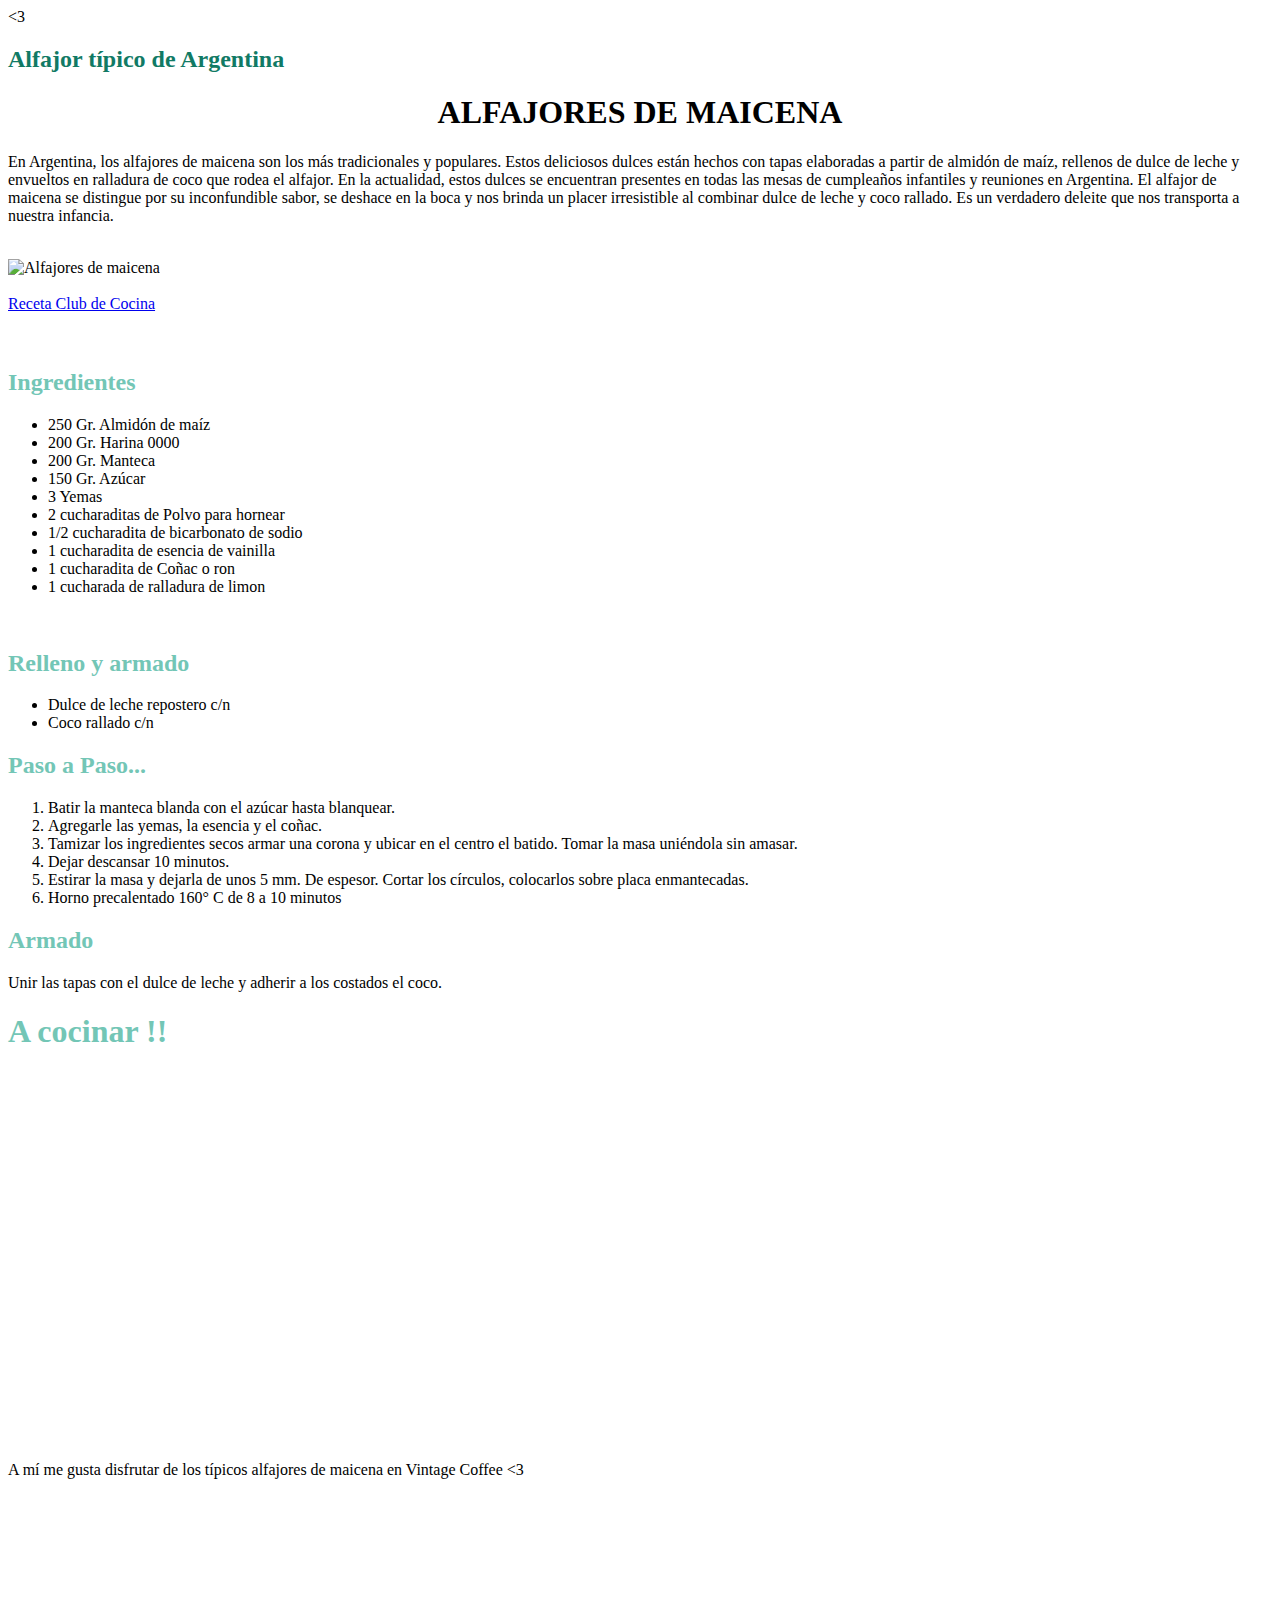
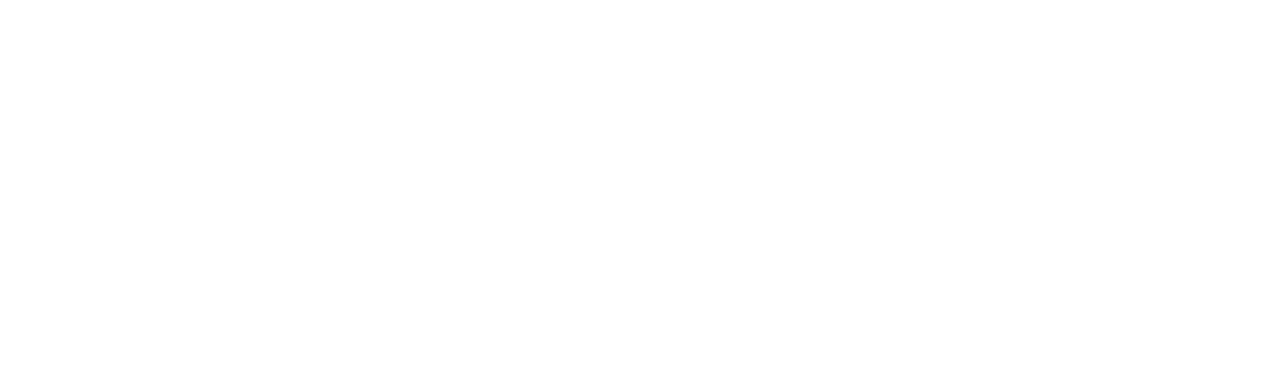
==== index.html @ d2e4c7f8 "Add files via upload" ====
<!DOCTYPE html>
<html lang="en" dir="ltr">
  <head>
    <meta charset="utf-8">

    <titlestyle="font-family:Century Gothic;"><3</title>

  </head>
  <body>
    <h2 style="color:#117A65;font-family:Century Gothic;">Alfajor típico de Argentina</h2>

  <h1 style="#138D75; font-family: Century Gothic; text-align:center;">ALFAJORES DE MAICENA</h1>
<p  style="font-family:Century Gothic;">
En Argentina, los alfajores de maicena son los más tradicionales y populares. Estos deliciosos dulces están hechos con tapas elaboradas a partir de almidón de maíz, rellenos de dulce de leche y envueltos en ralladura de coco que rodea el alfajor.

En la actualidad, estos dulces se encuentran presentes en todas las mesas de cumpleaños infantiles y reuniones en Argentina. El alfajor de maicena se distingue por su inconfundible sabor, se deshace en la boca y nos brinda un placer irresistible al combinar dulce de leche y coco rallado. Es un verdadero deleite que nos transporta a nuestra infancia.




</p>
<br>
<img src="https://www.elmundoeats.com/wp-content/uploads/2021/07/FP2-Argentine-alfajores-on-a-rack-480x270.jpg" alt="Alfajores de maicena">
<br>
<br>
<a href="https://www.clubdecocina.com.ar/index.php/blog/articulos/430-alfajores-de-maicena-la-vuelta-a-la-infancia"target="_blanck">Receta Club de Cocina</a>
<br>
<br>
<br><h2 style="color:#73C6B6; font-family:Century Gothic;">Ingredientes</h2></b>

  <ul>
<li style="font-family:Century Gothic;">250 Gr. Almidón de maíz</li>
<li style="font-family:Century Gothic;">200 Gr. Harina 0000</li>
<li style="font-family:Century Gothic;">200 Gr. Manteca</li>
<li style="font-family:Century Gothic;">150 Gr. Azúcar</li>
<li style="font-family:Century Gothic;">3 Yemas</li>
<li style="font-family:Century Gothic;">2 cucharaditas de Polvo para hornear</li>
<li style="font-family:Century Gothic;">1/2 cucharadita de bicarbonato de sodio</li>
<li style="font-family:Century Gothic;">1 cucharadita de esencia de vainilla</li>
<li style="font-family:Century Gothic;">1 cucharadita de Coñac o ron</li>
<li style="font-family:Century Gothic;">1 cucharada de ralladura de limon</li>
 </ul>
 <br>
 <h2 style="color:#73C6B6; font-family:Century Gothic;"> Relleno y armado</h2>
 <ul>
   <li style="font-family:Century Gothic;"> Dulce de leche repostero c/n</li>
   <li style="font-family:Century Gothic;">Coco rallado c/n</li>
 </ul>
<b><h2 style="color:#73C6B6;font-family:Century Gothic;">Paso a Paso...</h2></b>
<ol>
<li style="font-family:Century Gothic;">Batir la manteca blanda con el azúcar hasta blanquear.</li>
<li style="font-family:Century Gothic;">Agregarle las yemas, la esencia y el coñac.</li>
<li style="font-family:Century Gothic;">Tamizar los ingredientes secos armar una corona y ubicar en el centro el batido. Tomar la masa uniéndola sin amasar.</li>
<li style="font-family:Century Gothic;">Dejar descansar 10 minutos.</li>
<li style="font-family:Century Gothic;">Estirar la masa y dejarla de unos 5 mm. De espesor. Cortar los círculos, colocarlos sobre placa enmantecadas.</li>
<li style="font-family:Century Gothic;">Horno precalentado 160° C de 8 a 10 minutos</li>
</ol>
<h2 style="color:#73C6B6; font-family:Century Gothic;">Armado</h2>
<p style="font-family:Century Gothic;">Unir las tapas con el dulce de leche y adherir a los costados el coco.</p>
<h1 style="color:#73C6B6; font-family:Century Gothic;"> A cocinar !!</h1>
<br>
<br>
<iframe width="560" height="315" src="https://www.youtube.com/embed/WPNuV0FI3Rk" title="YouTube video player" frameborder="0" allow="accelerometer; autoplay; clipboard-write; encrypted-media; gyroscope; picture-in-picture; web-share" allowfullscreen></iframe>
<br> <br>
<p style="font-family:Century Gothic;">A mí me gusta disfrutar de los típicos alfajores de maicena en Vintage Coffee <3</p>
<iframe src="https://www.google.com/maps/embed?pb=!1m18!1m12!1m3!1d3286.276453745346!2d-58.70969442500744!3d-34.546555154480274!2m3!1f0!2f0!3f0!3m2!1i1024!2i768!4f13.1!3m3!1m2!1s0x95bcbd093bebfbaf%3A0x9ee47555528b30ce!2sVintage%20Coffee%20House!5e0!3m2!1ses-419!2sar!4v1688321484624!5m2!1ses-419!2sar" width="600" height="450" style="border:0;" allowfullscreen="" loading="lazy" referrerpolicy="no-referrer-when-downgrade"></iframe>
<br>
<br>
  </body>
</html>
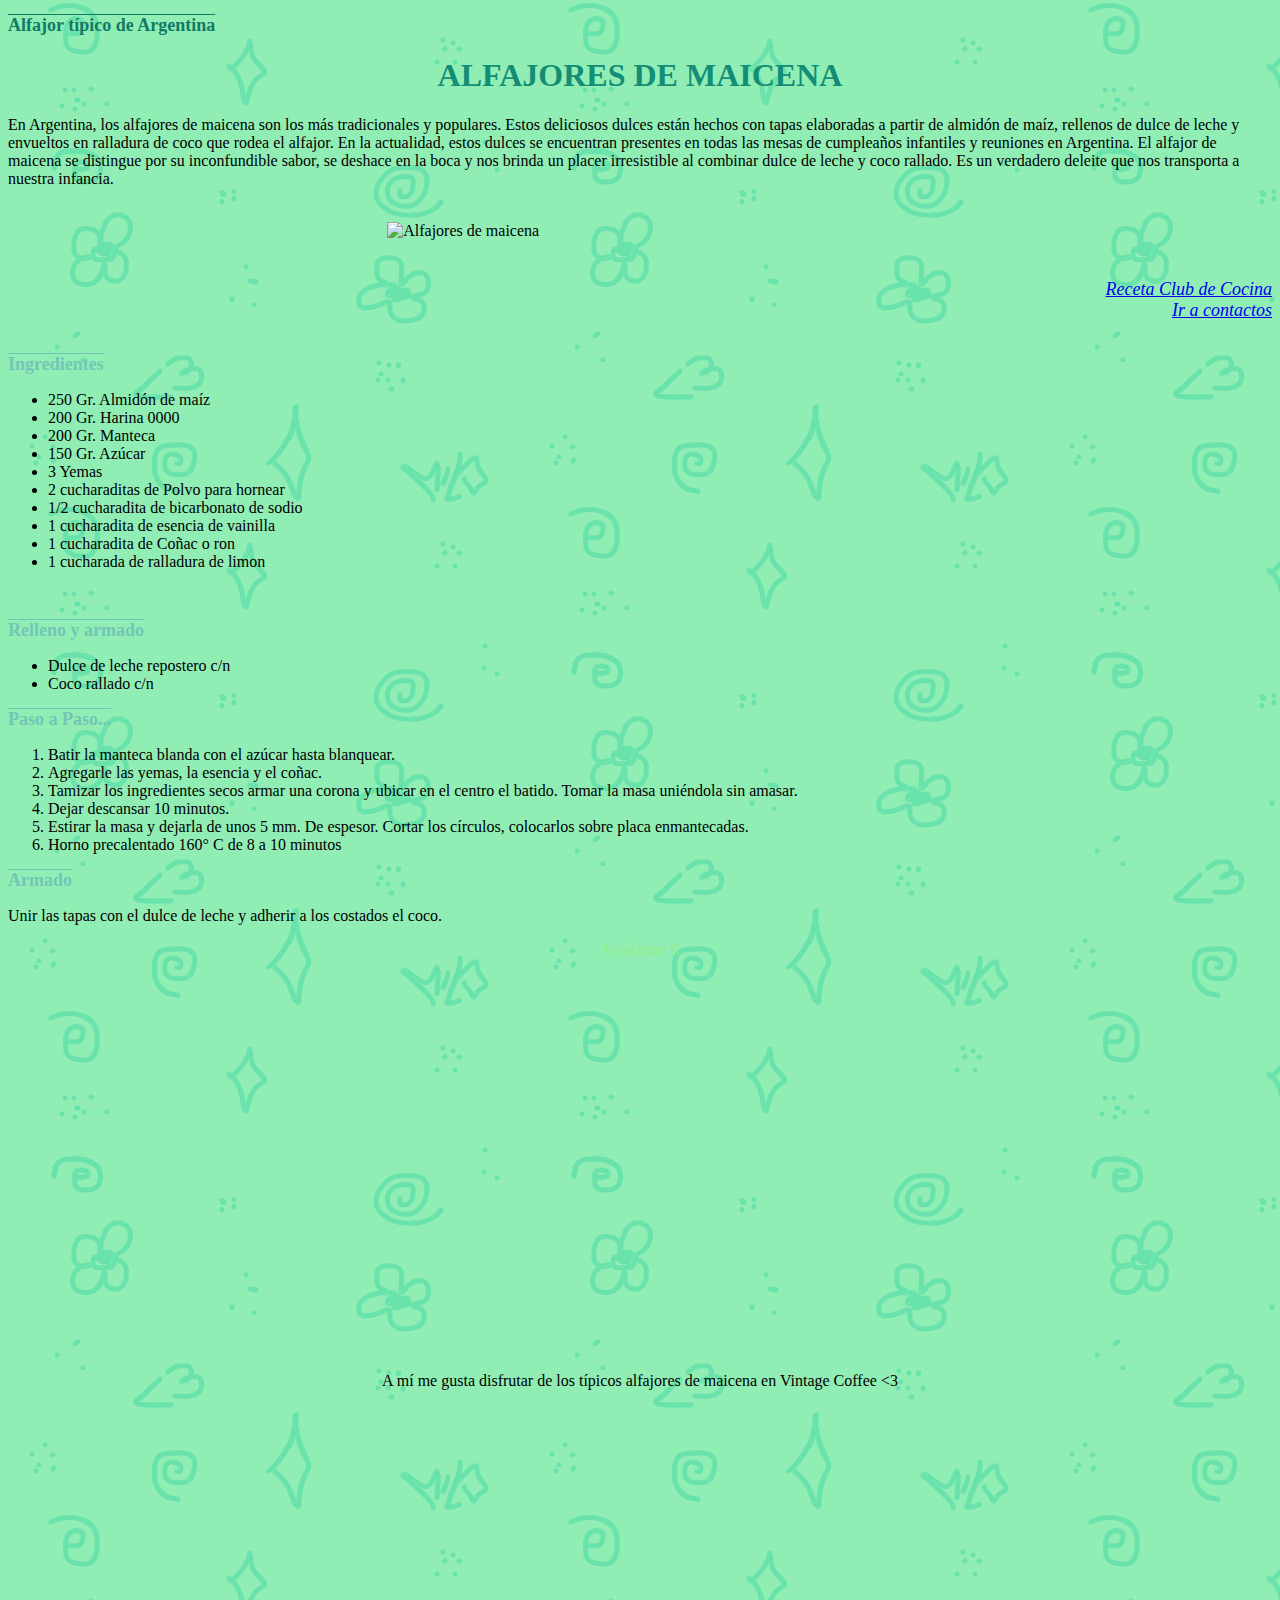
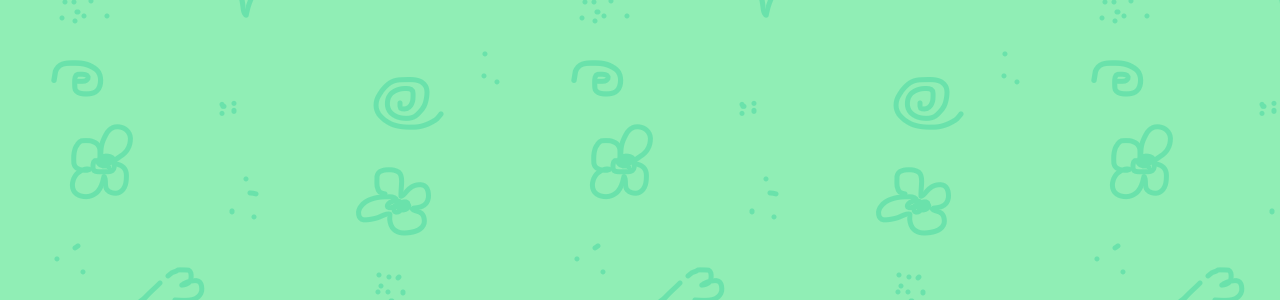
==== commit 87ed4ca9: "Add files via upload" ====
--- a/index.html
+++ b/index.html
@@ -2,31 +2,34 @@
 <html lang="en" dir="ltr">
   <head>
     <meta charset="utf-8">
-
-    <titlestyle="font-family:Century Gothic;"><3</title>
-
+    <title style="font-family:Century Gothic;"><3</title>
+    <link rel="stylesheet" href="./css/estilos.css">
   </head>
   <body>
-    <h2 style="color:#117A65;font-family:Century Gothic;">Alfajor típico de Argentina</h2>
+    <h2 class="antetitulo"style= "font-family: Century Gothic;">Alfajor típico de Argentina</h2>
 
-  <h1 style="#138D75; font-family: Century Gothic; text-align:center;">ALFAJORES DE MAICENA</h1>
+  <h1 class="titulo"  style="font-family:Century Gothic";>ALFAJORES DE MAICENA</h1>
 <p  style="font-family:Century Gothic;">
 En Argentina, los alfajores de maicena son los más tradicionales y populares. Estos deliciosos dulces están hechos con tapas elaboradas a partir de almidón de maíz, rellenos de dulce de leche y envueltos en ralladura de coco que rodea el alfajor.
 
 En la actualidad, estos dulces se encuentran presentes en todas las mesas de cumpleaños infantiles y reuniones en Argentina. El alfajor de maicena se distingue por su inconfundible sabor, se deshace en la boca y nos brinda un placer irresistible al combinar dulce de leche y coco rallado. Es un verdadero deleite que nos transporta a nuestra infancia.
 
-
-
-
 </p>
 <br>
-<img src="https://www.elmundoeats.com/wp-content/uploads/2021/07/FP2-Argentine-alfajores-on-a-rack-480x270.jpg" alt="Alfajores de maicena">
+<div class="imagen">
+  <img src="https://www.elmundoeats.com/wp-content/uploads/2021/07/FP2-Argentine-alfajores-on-a-rack-480x270.jpg" alt="Alfajores de maicena">
+
+</div>
 <br>
-<br>
-<a href="https://www.clubdecocina.com.ar/index.php/blog/articulos/430-alfajores-de-maicena-la-vuelta-a-la-infancia"target="_blanck">Receta Club de Cocina</a>
-<br>
-<br>
-<br><h2 style="color:#73C6B6; font-family:Century Gothic;">Ingredientes</h2></b>
+<div class="enlaces">
+  <br>
+  <a href="https://www.clubdecocina.com.ar/index.php/blog/articulos/430-alfajores-de-maicena-la-vuelta-a-la-infancia"target="_blanck">Receta Club de Cocina</a>
+  <br>
+  <a  href="contactos.html" target="_blank">Ir a contactos</a>
+  <br>
+</div>
+
+<br><h2 style="font-family:Century Gothic;">Ingredientes</h2></b>
 
   <ul>
 <li style="font-family:Century Gothic;">250 Gr. Almidón de maíz</li>
@@ -41,12 +44,12 @@
 <li style="font-family:Century Gothic;">1 cucharada de ralladura de limon</li>
  </ul>
  <br>
- <h2 style="color:#73C6B6; font-family:Century Gothic;"> Relleno y armado</h2>
+ <h2 style="font-family:Century Gothic;"> Relleno y armado</h2>
  <ul>
    <li style="font-family:Century Gothic;"> Dulce de leche repostero c/n</li>
    <li style="font-family:Century Gothic;">Coco rallado c/n</li>
  </ul>
-<b><h2 style="color:#73C6B6;font-family:Century Gothic;">Paso a Paso...</h2></b>
+<b><h2 style="font-family:Century Gothic;">Paso a Paso...</h2></b>
 <ol>
 <li style="font-family:Century Gothic;">Batir la manteca blanda con el azúcar hasta blanquear.</li>
 <li style="font-family:Century Gothic;">Agregarle las yemas, la esencia y el coñac.</li>
@@ -55,15 +58,15 @@
 <li style="font-family:Century Gothic;">Estirar la masa y dejarla de unos 5 mm. De espesor. Cortar los círculos, colocarlos sobre placa enmantecadas.</li>
 <li style="font-family:Century Gothic;">Horno precalentado 160° C de 8 a 10 minutos</li>
 </ol>
-<h2 style="color:#73C6B6; font-family:Century Gothic;">Armado</h2>
+<h2 style="font-family:Century Gothic;">Armado</h2>
 <p style="font-family:Century Gothic;">Unir las tapas con el dulce de leche y adherir a los costados el coco.</p>
-<h1 style="color:#73C6B6; font-family:Century Gothic;"> A cocinar !!</h1>
+<h1 class="acocinar" style=" font-family: Century Gothic; text-align:center;"> A cocinar !!</h1>
 <br>
 <br>
-<iframe width="560" height="315" src="https://www.youtube.com/embed/WPNuV0FI3Rk" title="YouTube video player" frameborder="0" allow="accelerometer; autoplay; clipboard-write; encrypted-media; gyroscope; picture-in-picture; web-share" allowfullscreen></iframe>
+<iframe id="video"width="560" height="315" src="https://www.youtube.com/embed/WPNuV0FI3Rk" title="YouTube video player" frameborder="0" allow="accelerometer; autoplay; clipboard-write; encrypted-media; gyroscope; picture-in-picture; web-share" allowfullscreen></iframe>
 <br> <br>
-<p style="font-family:Century Gothic;">A mí me gusta disfrutar de los típicos alfajores de maicena en Vintage Coffee <3</p>
-<iframe src="https://www.google.com/maps/embed?pb=!1m18!1m12!1m3!1d3286.276453745346!2d-58.70969442500744!3d-34.546555154480274!2m3!1f0!2f0!3f0!3m2!1i1024!2i768!4f13.1!3m3!1m2!1s0x95bcbd093bebfbaf%3A0x9ee47555528b30ce!2sVintage%20Coffee%20House!5e0!3m2!1ses-419!2sar!4v1688321484624!5m2!1ses-419!2sar" width="600" height="450" style="border:0;" allowfullscreen="" loading="lazy" referrerpolicy="no-referrer-when-downgrade"></iframe>
+<p class="vintage" style="font-family:Century Gothic;">A mí me gusta disfrutar de los típicos alfajores de maicena en Vintage Coffee <3</p>
+<iframe id="mapa"src="https://www.google.com/maps/embed?pb=!1m18!1m12!1m3!1d3286.276453745346!2d-58.70969442500744!3d-34.546555154480274!2m3!1f0!2f0!3f0!3m2!1i1024!2i768!4f13.1!3m3!1m2!1s0x95bcbd093bebfbaf%3A0x9ee47555528b30ce!2sVintage%20Coffee%20House!5e0!3m2!1ses-419!2sar!4v1688321484624!5m2!1ses-419!2sar" width="600" height="450" style="border:0;" allowfullscreen="" loading="lazy" referrerpolicy="no-referrer-when-downgrade"></iframe>
 <br>
 <br>
   </body>
--- a/css/estilos.css
+++ b/css/estilos.css
@@ -0,0 +1,18 @@
+body {background-image: url(flores.png);}
+.titulo {color:#138D75;}
+.titulo {text-align: center;}
+.antetitulo {color:#117A65}
+h2 {color: #73C6B6; font-size: large; text-decoration: overline;}
+p {font-size: medium}
+ul {font-size: medium}
+ol {font-size: medium}
+.vintage {text-align: center;}
+.acocinar {color:lightgreen}
+.acocinar {font-size: medium}
+#video, #mapa {
+  display: block;
+  margin: 0 auto;
+  text-align: center;}
+img {width: 40%; height:auto;}
+.imagen {display: flex;justify-content: center;align-items: center;height: auto;}
+.enlaces {text-align: right; font-style: oblique; font-size: large}
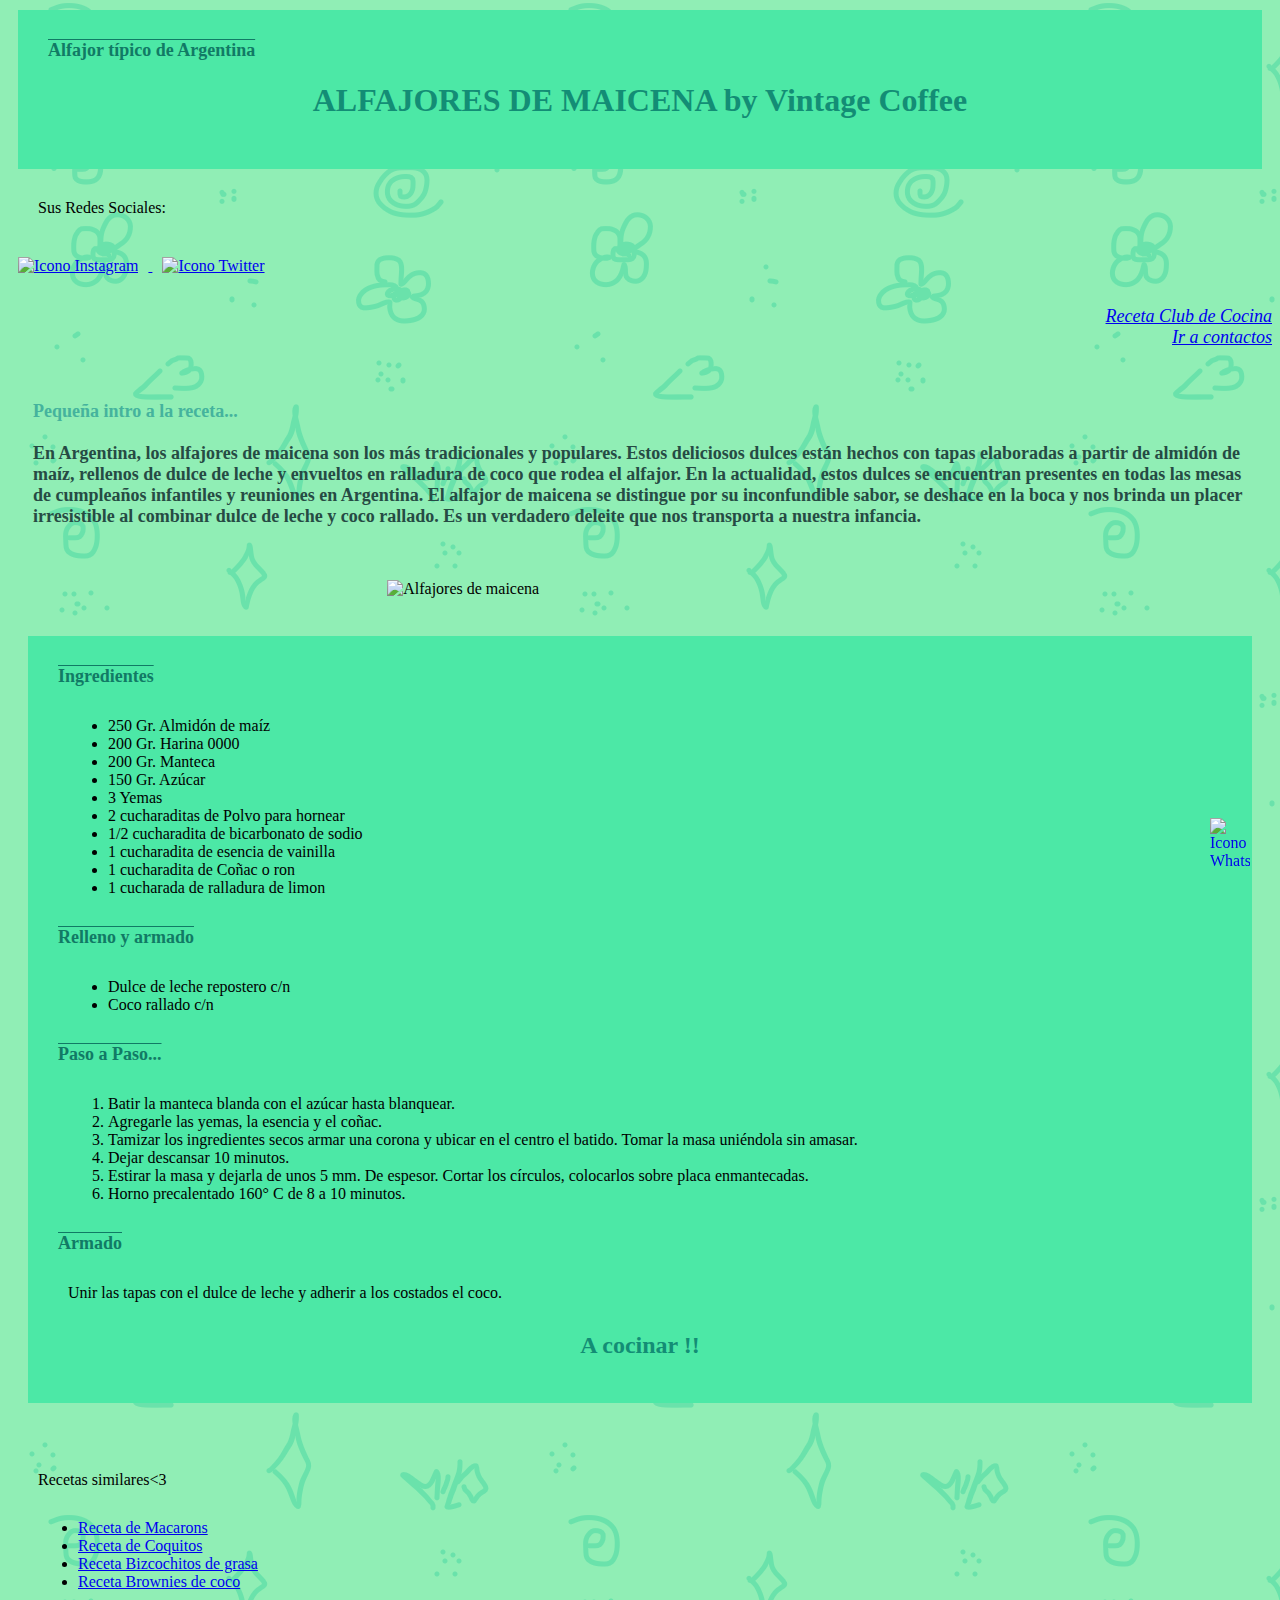
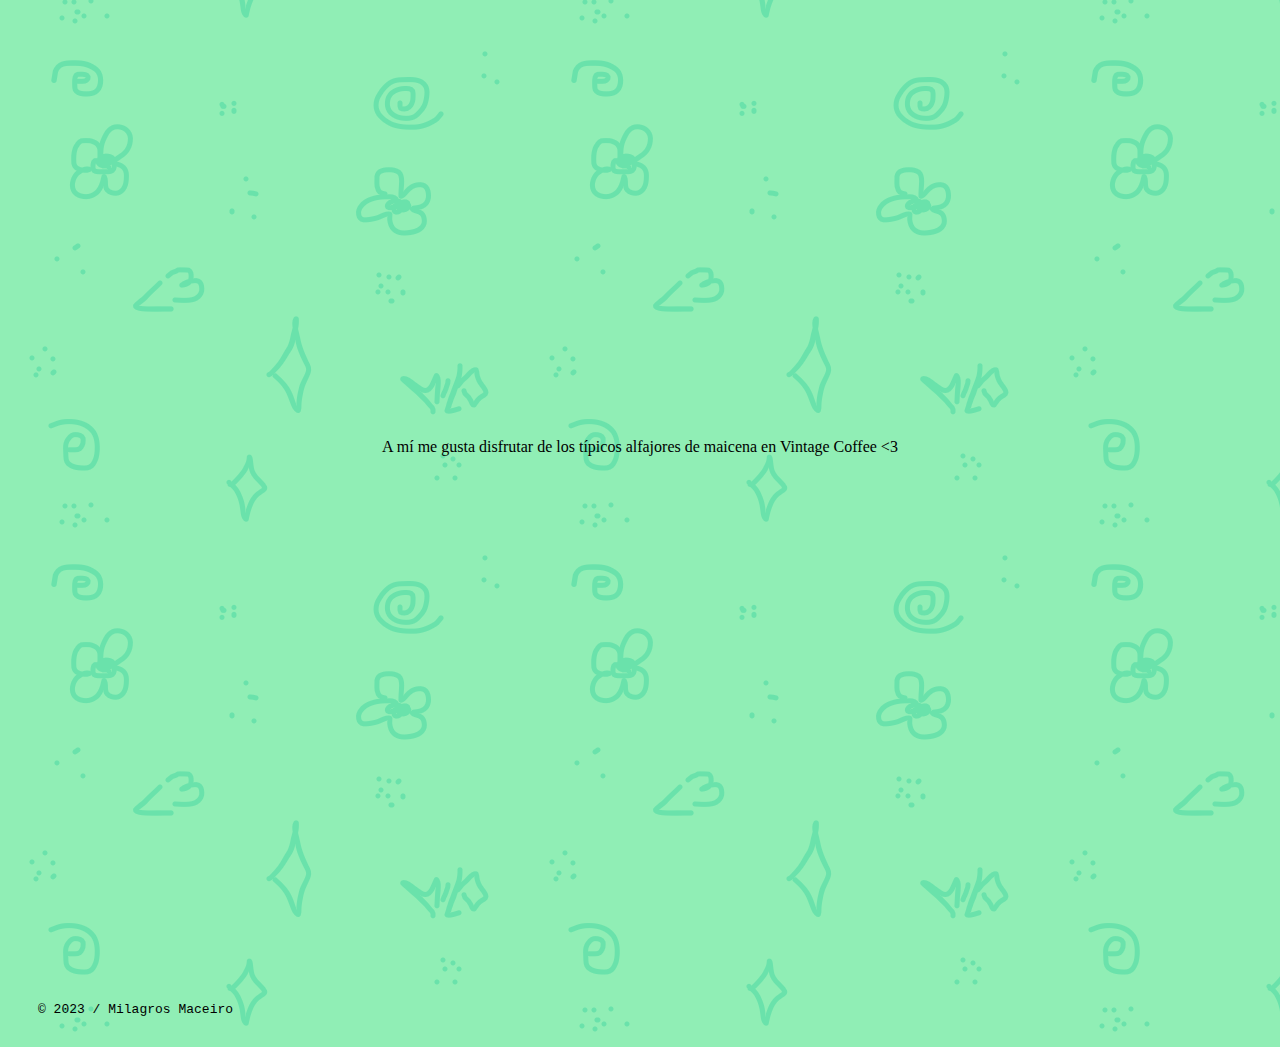
==== commit 9b43b716: "Add files via upload" ====
--- a/index.html
+++ b/index.html
@@ -6,20 +6,30 @@
     <link rel="stylesheet" href="./css/estilos.css">
   </head>
   <body>
+<main>
+
+    <header>
+
     <h2 class="antetitulo"style= "font-family: Century Gothic;">Alfajor típico de Argentina</h2>
 
-  <h1 class="titulo"  style="font-family:Century Gothic";>ALFAJORES DE MAICENA</h1>
-<p  style="font-family:Century Gothic;">
-En Argentina, los alfajores de maicena son los más tradicionales y populares. Estos deliciosos dulces están hechos con tapas elaboradas a partir de almidón de maíz, rellenos de dulce de leche y envueltos en ralladura de coco que rodea el alfajor.
+    <h1 class="titulo"  style="font-family:Century Gothic";>ALFAJORES DE MAICENA by Vintage Coffee</h1>
+    <br>
+  </header>
+</main>
+<nav>
+  <p style="font-family:Century Gothic;">Sus Redes Sociales:</p>
+  <a  class="wsp" href="https://api.whatsapp.com/send/?phone=5491138838868&text&type=phone_number&app_absent=0" ; target="_blank";>
+<img src="https://png.pngtree.com/png-vector/20221018/ourmid/pngtree-whatsapp-icon-png-image_6315990.png" alt="Icono WhatsApp">
+  </a>
 
-En la actualidad, estos dulces se encuentran presentes en todas las mesas de cumpleaños infantiles y reuniones en Argentina. El alfajor de maicena se distingue por su inconfundible sabor, se deshace en la boca y nos brinda un placer irresistible al combinar dulce de leche y coco rallado. Es un verdadero deleite que nos transporta a nuestra infancia.
+<a class="icono" href="https://www.instagram.com/vintage_coffeehouse/?hl=es"; target="_blank">
+<img src="https://upload.wikimedia.org/wikipedia/commons/thumb/a/a5/Instagram_icon.png/480px-Instagram_icon.png" alt="Icono Instagram">
+</a>
 
-</p>
-<br>
-<div class="imagen">
-  <img src="https://www.elmundoeats.com/wp-content/uploads/2021/07/FP2-Argentine-alfajores-on-a-rack-480x270.jpg" alt="Alfajores de maicena">
+<a class="icono" href="https://twitter.com/VintageCoffee_h"; target="_blank";>
+  <img src="https://cdn-icons-png.flaticon.com/512/3536/3536424.png" alt="Icono Twitter"
+</a>
 
-</div>
 <br>
 <div class="enlaces">
   <br>
@@ -28,8 +38,29 @@
   <a  href="contactos.html" target="_blank">Ir a contactos</a>
   <br>
 </div>
+<br>
+</nav>
+  <section class="section1">
 
-<br><h2 style="font-family:Century Gothic;">Ingredientes</h2></b>
+<p style= "font-family: Century Gothic;">
+  <h2  class="intro" style="font-family:Century Gothic;" >Pequeña intro a la receta...
+  <br> <br> <div class="parrafo">
+     En Argentina, los alfajores de maicena son los más tradicionales y populares. Estos deliciosos dulces están hechos con tapas elaboradas a partir de almidón de maíz, rellenos de dulce de leche y envueltos en ralladura de coco que rodea el alfajor.
+  En la actualidad, estos dulces se encuentran presentes en todas las mesas de cumpleaños infantiles y reuniones en Argentina. El alfajor de maicena se distingue por su inconfundible sabor, se deshace en la boca y nos brinda un placer irresistible al combinar dulce de leche y coco rallado. Es un verdadero deleite que nos transporta a nuestra infancia.
+  </div>
+ </h2>
+
+</p>
+
+<br>
+<div class="imagen">
+  <img src="https://www.elmundoeats.com/wp-content/uploads/2021/07/FP2-Argentine-alfajores-on-a-rack-480x270.jpg" alt="Alfajores de maicena">
+</div>
+
+<br>
+<div class="receta">
+
+<h2 style="font-family:Century Gothic;">Ingredientes</h2></b>
 
   <ul>
 <li style="font-family:Century Gothic;">250 Gr. Almidón de maíz</li>
@@ -43,7 +74,7 @@
 <li style="font-family:Century Gothic;">1 cucharadita de Coñac o ron</li>
 <li style="font-family:Century Gothic;">1 cucharada de ralladura de limon</li>
  </ul>
- <br>
+
  <h2 style="font-family:Century Gothic;"> Relleno y armado</h2>
  <ul>
    <li style="font-family:Century Gothic;"> Dulce de leche repostero c/n</li>
@@ -56,12 +87,29 @@
 <li style="font-family:Century Gothic;">Tamizar los ingredientes secos armar una corona y ubicar en el centro el batido. Tomar la masa uniéndola sin amasar.</li>
 <li style="font-family:Century Gothic;">Dejar descansar 10 minutos.</li>
 <li style="font-family:Century Gothic;">Estirar la masa y dejarla de unos 5 mm. De espesor. Cortar los círculos, colocarlos sobre placa enmantecadas.</li>
-<li style="font-family:Century Gothic;">Horno precalentado 160° C de 8 a 10 minutos</li>
+<li style="font-family:Century Gothic;">Horno precalentado 160° C de 8 a 10 minutos.</li>
 </ol>
 <h2 style="font-family:Century Gothic;">Armado</h2>
 <p style="font-family:Century Gothic;">Unir las tapas con el dulce de leche y adherir a los costados el coco.</p>
 <h1 class="acocinar" style=" font-family: Century Gothic; text-align:center;"> A cocinar !!</h1>
 <br>
+</div>
+</section>
+<br>
+<nav class="recetassimilares"; style="font-family:Century Gothic;">
+  <p>Recetas similares<3</p>
+  <ul>
+  <li> <a href="https://mundopastel.com.ar/macarons-color-a-la-francesa/">Receta de Macarons</a> </li>
+  <li> <a href="https://www.recetasderechupete.com/cocadas-o-pastelitos-de-coco-postre-paso-a-paso/4841/">Receta de Coquitos</a> </li>
+  <li> <a href="https://elgourmet.com/recetas/bizcochitos-de-grasa/">Receta Bizcochitos de grasa</a> </li>
+  <li> <a href="https://www.maizena.com.ar/recetas/brownies-de-coco.html">Receta Brownies de coco</a> </li>
+  </ul>
+
+
+</nav>
+<br>
+<aside class="videorecetamapa">
+
 <br>
 <iframe id="video"width="560" height="315" src="https://www.youtube.com/embed/WPNuV0FI3Rk" title="YouTube video player" frameborder="0" allow="accelerometer; autoplay; clipboard-write; encrypted-media; gyroscope; picture-in-picture; web-share" allowfullscreen></iframe>
 <br> <br>
@@ -69,5 +117,12 @@
 <iframe id="mapa"src="https://www.google.com/maps/embed?pb=!1m18!1m12!1m3!1d3286.276453745346!2d-58.70969442500744!3d-34.546555154480274!2m3!1f0!2f0!3f0!3m2!1i1024!2i768!4f13.1!3m3!1m2!1s0x95bcbd093bebfbaf%3A0x9ee47555528b30ce!2sVintage%20Coffee%20House!5e0!3m2!1ses-419!2sar!4v1688321484624!5m2!1ses-419!2sar" width="600" height="450" style="border:0;" allowfullscreen="" loading="lazy" referrerpolicy="no-referrer-when-downgrade"></iframe>
 <br>
 <br>
+</aside>
+<footer>
+ <p style="font-family: monospace;">© 2023 / Milagros Maceiro</p>
+
+</footer>
+
+
   </body>
 </html>
--- a/css/estilos.css
+++ b/css/estilos.css
@@ -1,18 +1,46 @@
-body {background-image: url(flores.png);}
+body {background-image: url(flores.png);
+background-color:#4CE8A6}
+
 .titulo {color:#138D75;}
 .titulo {text-align: center;}
+
 .antetitulo {color:#117A65}
-h2 {color: #73C6B6; font-size: large; text-decoration: overline;}
-p {font-size: medium}
-ul {font-size: medium}
-ol {font-size: medium}
+.intro {color: #45B39D;
+        text-decoration: none;
+padding: 5px;
+      }
+.parrafo {color: #264B44}
+h2 {color: #117A65; font-size: large; text-decoration: overline; margin: 20px}
+
+p {font-size: medium; margin: 30px}
+ul {font-size: medium; margin: 30px}
+ol {font-size: medium; margin: 30px}
+
 .vintage {text-align: center;}
-.acocinar {color:lightgreen}
-.acocinar {font-size: medium}
+.acocinar {color:#138D75}
+.acocinar {font-size: x-large}
+
 #video, #mapa {
   display: block;
   margin: 0 auto;
   text-align: center;}
+
 img {width: 40%; height:auto;}
+
 .imagen {display: flex;justify-content: center;align-items: center;height: auto;}
 .enlaces {text-align: right; font-style: oblique; font-size: large}
+
+header {background-color: #4CE8A6;
+        padding: 10px;
+        margin: 10px;
+        }
+
+section {top: 5em;}
+.receta {background-color: #4CE8A6;
+           padding: 10px;
+           margin: 20px;
+           }
+
+.icono {bottom: 20px; right: 20px; z-index: 0000;}
+.icono img {width: 40px; height: auto; ; margin: 10px}
+.wsp img {position: fixed; bottom: 20px; right: 20px; z-index: 0000;width: 40px; height: auto; ; margin: 10px}
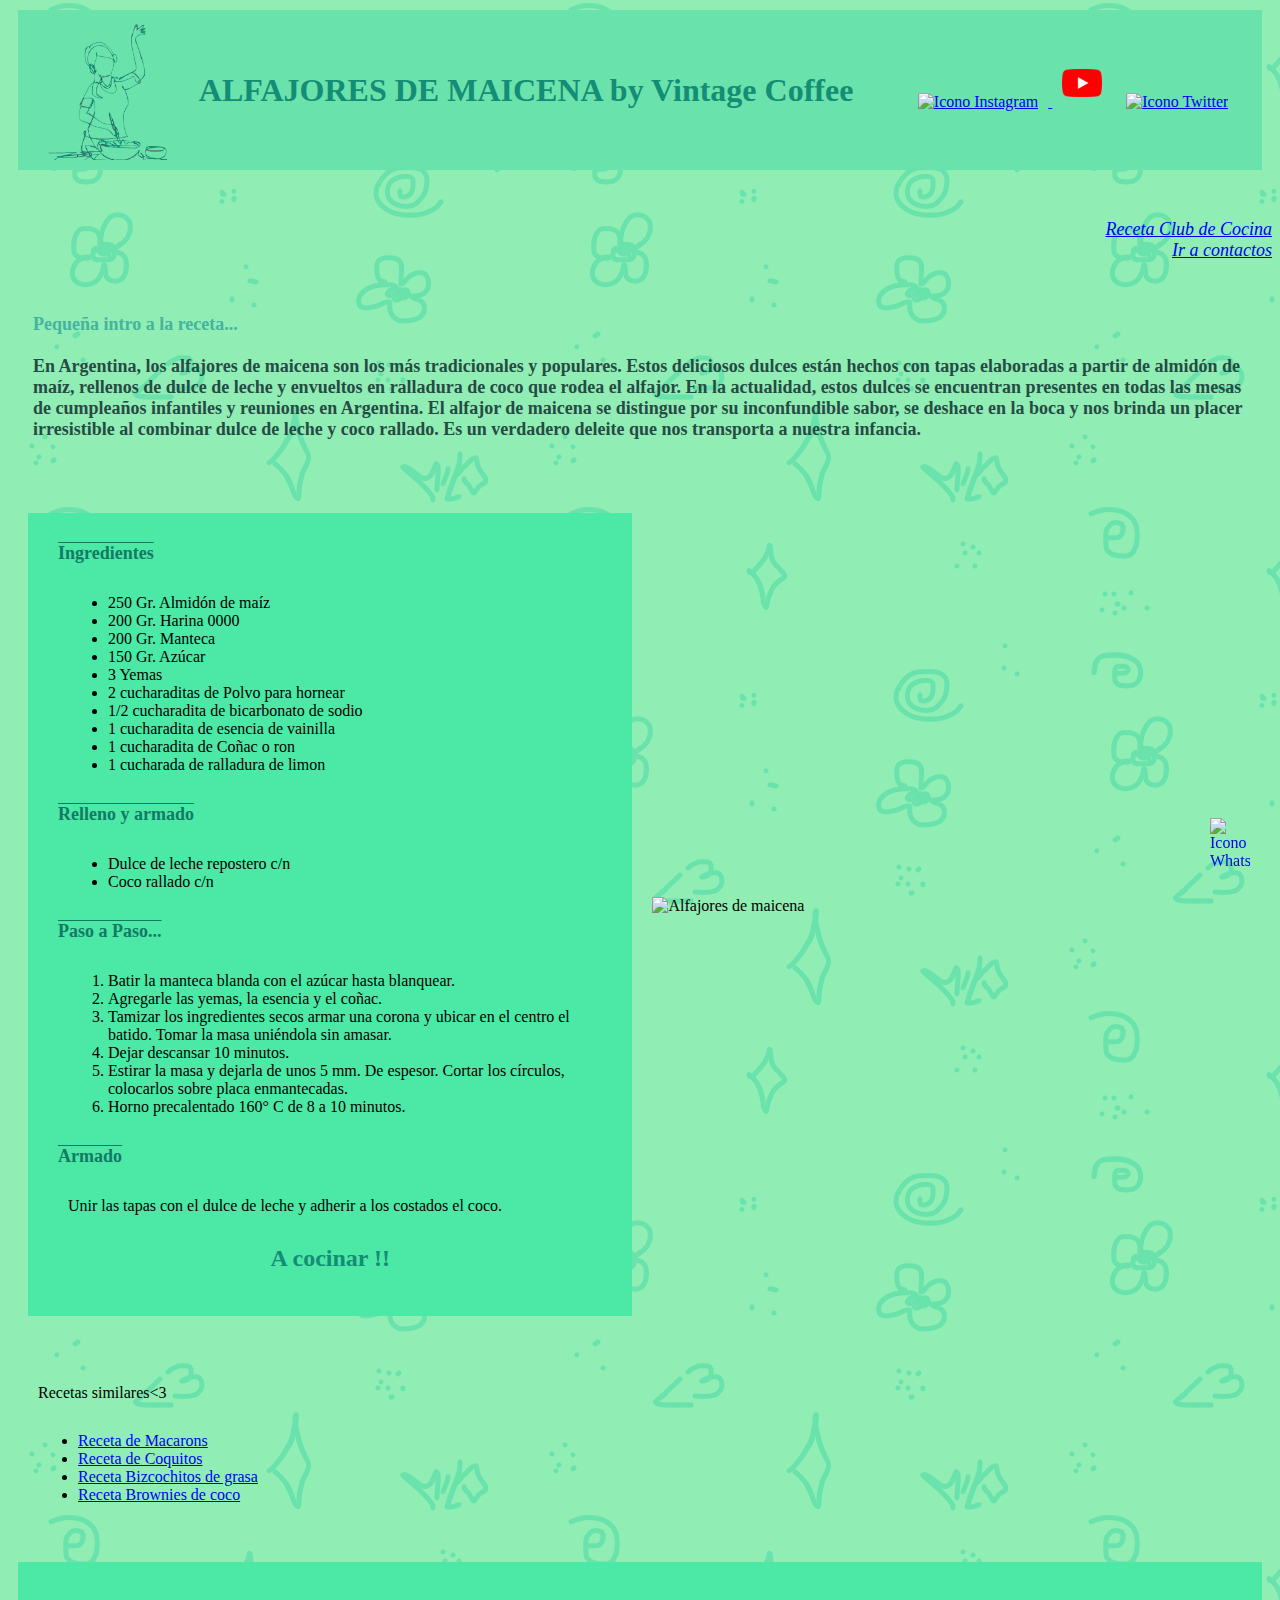
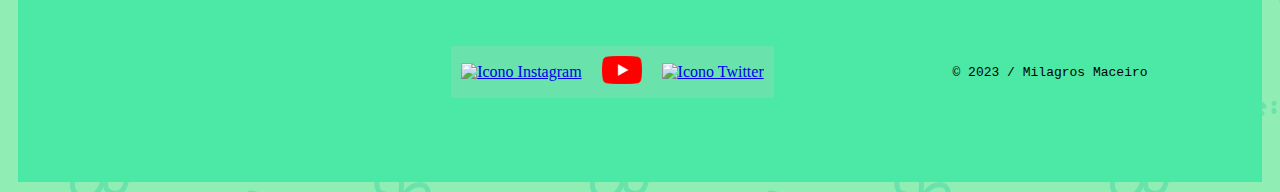
==== commit b363a7f7: "Add files via upload" ====
--- a/index.html
+++ b/index.html
@@ -2,33 +2,37 @@
 <html lang="en" dir="ltr">
   <head>
     <meta charset="utf-8">
+    <meta name="viewport" content="width=device-width, initial-scale=1.0">
     <title style="font-family:Century Gothic;"><3</title>
     <link rel="stylesheet" href="./css/estilos.css">
+    <link rel="stylesheet" href="./css/flex.css">
   </head>
   <body>
-<main>
 
     <header>
 
-    <h2 class="antetitulo"style= "font-family: Century Gothic;">Alfajor típico de Argentina</h2>
+  <img class="logo"src="./iconos/logo.png" alt="logo">
 
     <h1 class="titulo"  style="font-family:Century Gothic";>ALFAJORES DE MAICENA by Vintage Coffee</h1>
     <br>
-  </header>
-</main>
-<nav>
-  <p style="font-family:Century Gothic;">Sus Redes Sociales:</p>
-  <a  class="wsp" href="https://api.whatsapp.com/send/?phone=5491138838868&text&type=phone_number&app_absent=0" ; target="_blank";>
-<img src="https://png.pngtree.com/png-vector/20221018/ourmid/pngtree-whatsapp-icon-png-image_6315990.png" alt="Icono WhatsApp">
+<div class="iconos">
+
+    <a  class="wsp" href="https://api.whatsapp.com/send/?phone=5491138838868&text&type=phone_number&app_absent=0" ; target="_blank";>
+  <img src="https://png.pngtree.com/png-vector/20221018/ourmid/pngtree-whatsapp-icon-png-image_6315990.png" alt="Icono WhatsApp">
+    </a>
+
+  <a class="icono" href="https://www.instagram.com/vintage_coffeehouse/?hl=es"; target="_blank">
+  <img src="https://upload.wikimedia.org/wikipedia/commons/thumb/a/a5/Instagram_icon.png/480px-Instagram_icon.png" alt="Icono Instagram">
+  </a>
+<a class="icono"href="https://www.youtube.com/@MatiasChavero"; target="_blank"> <img src="./iconos/youtube.png" alt="Icono YouTube"></a>
+  <a class="icono" href="https://twitter.com/VintageCoffee_h"; target="_blank";>
+    <img src="https://cdn-icons-png.flaticon.com/512/3536/3536424.png" alt="Icono Twitter">
   </a>
 
-<a class="icono" href="https://www.instagram.com/vintage_coffeehouse/?hl=es"; target="_blank">
-<img src="https://upload.wikimedia.org/wikipedia/commons/thumb/a/a5/Instagram_icon.png/480px-Instagram_icon.png" alt="Icono Instagram">
-</a>
+</div>
+  </header>
 
-<a class="icono" href="https://twitter.com/VintageCoffee_h"; target="_blank";>
-  <img src="https://cdn-icons-png.flaticon.com/512/3536/3536424.png" alt="Icono Twitter"
-</a>
+<nav>
 
 <br>
 <div class="enlaces">
@@ -40,7 +44,8 @@
 </div>
 <br>
 </nav>
-  <section class="section1">
+
+<section class="section1">
 
 <p style= "font-family: Century Gothic;">
   <h2  class="intro" style="font-family:Century Gothic;" >Pequeña intro a la receta...
@@ -51,11 +56,9 @@
  </h2>
 
 </p>
-
-<br>
-<div class="imagen">
-  <img src="https://www.elmundoeats.com/wp-content/uploads/2021/07/FP2-Argentine-alfajores-on-a-rack-480x270.jpg" alt="Alfajores de maicena">
-</div>
+</section>
+<main>
+  <section class="section2">
 
 <br>
 <div class="receta">
@@ -96,6 +99,18 @@
 </div>
 </section>
 <br>
+<aside class="">
+
+<div class="imagen">
+  <img src="https://www.elmundoeats.com/wp-content/uploads/2021/07/FP2-Argentine-alfajores-on-a-rack-480x270.jpg" alt="Alfajores de maicena">
+  <br>
+  <iframe id="video"width="560" height="315" src="https://www.youtube.com/embed/WPNuV0FI3Rk" title="YouTube video player" frameborder="0" allow="accelerometer; autoplay; clipboard-write; encrypted-media; gyroscope; picture-in-picture; web-share" allowfullscreen></iframe>
+  <br>
+</div>
+</aside>
+
+</main>
+<br>
 <nav class="recetassimilares"; style="font-family:Century Gothic;">
   <p>Recetas similares<3</p>
   <ul>
@@ -108,17 +123,21 @@
 
 </nav>
 <br>
-<aside class="videorecetamapa">
 
-<br>
-<iframe id="video"width="560" height="315" src="https://www.youtube.com/embed/WPNuV0FI3Rk" title="YouTube video player" frameborder="0" allow="accelerometer; autoplay; clipboard-write; encrypted-media; gyroscope; picture-in-picture; web-share" allowfullscreen></iframe>
-<br> <br>
-<p class="vintage" style="font-family:Century Gothic;">A mí me gusta disfrutar de los típicos alfajores de maicena en Vintage Coffee <3</p>
-<iframe id="mapa"src="https://www.google.com/maps/embed?pb=!1m18!1m12!1m3!1d3286.276453745346!2d-58.70969442500744!3d-34.546555154480274!2m3!1f0!2f0!3f0!3m2!1i1024!2i768!4f13.1!3m3!1m2!1s0x95bcbd093bebfbaf%3A0x9ee47555528b30ce!2sVintage%20Coffee%20House!5e0!3m2!1ses-419!2sar!4v1688321484624!5m2!1ses-419!2sar" width="600" height="450" style="border:0;" allowfullscreen="" loading="lazy" referrerpolicy="no-referrer-when-downgrade"></iframe>
-<br>
-<br>
-</aside>
 <footer>
+<iframe src="https://www.google.com/maps/embed?pb=!1m14!1m8!1m3!1d3286.286632070453!2d-58.7523339!3d-34.5462974!3m2!1i1024!2i768!4f13.1!3m3!1m2!1s0x95bc97c33df75005%3A0x7ceab87095710dac!2sDon%20Alfonso%2C%20San%20Miguel%2C%20Provincia%20de%20Buenos%20Aires!5e0!3m2!1ses-419!2sar!4v1689719876888!5m2!1ses-419!2sar" width="200" height="200" style="border:0;" allowfullscreen="" loading="lazy" referrerpolicy="no-referrer-when-downgrade"></iframe>
+<div class="pie">
+
+  <a class="icono" href="https://www.instagram.com/vintage_coffeehouse/?hl=es"; target="_blank">
+     <img src="https://upload.wikimedia.org/wikipedia/commons/thumb/a/a5/Instagram_icon.png/480px-Instagram_icon.png" alt="Icono Instagram">
+  </a>
+  <a class="icono"href="https://www.youtube.com/@MatiasChavero"; target="_blank">
+     <img src="./iconos/youtube.png" alt="Icono YouTube"></a>
+  <a class="icono" href="https://twitter.com/VintageCoffee_h"; target="_blank";>
+    <img src="https://cdn-icons-png.flaticon.com/512/3536/3536424.png" alt="Icono Twitter">
+  </a>
+</div>
+
  <p style="font-family: monospace;">© 2023 / Milagros Maceiro</p>
 
 </footer>
--- a/css/estilos.css
+++ b/css/estilos.css
@@ -1,5 +1,10 @@
 body {background-image: url(flores.png);
 background-color:#4CE8A6}
+.logo {
+  width: 130px;
+  height: 140px;
+}
+
 
 .titulo {color:#138D75;}
 .titulo {text-align: center;}
@@ -29,17 +34,21 @@
 
 .imagen {display: flex;justify-content: center;align-items: center;height: auto;}
 .enlaces {text-align: right; font-style: oblique; font-size: large}
+.pie {display: flex;justify-content: center;align-items: center;height: auto;   background-color: #6ae2ab;}
 
-header {background-color: #4CE8A6;
+header {
+  background-color: #6ae2ab;
         padding: 10px;
         margin: 10px;
-        }
+}
 
 section {top: 5em;}
 .receta {background-color: #4CE8A6;
            padding: 10px;
            margin: 20px;
            }
+footer {background-color: #4CE8A6; padding: 10px;
+margin: 10px;}
 
 .icono {bottom: 20px; right: 20px; z-index: 0000;}
 .icono img {width: 40px; height: auto; ; margin: 10px}
--- a/css/flex.css
+++ b/css/flex.css
@@ -0,0 +1,14 @@
+header {display: flex;
+       justify-content:space-around;
+       align-items: center;
+       flex-wrap: wrap;}
+main {display: flex;
+      justify-content: space-between;}
+aside {display: flex;
+      flex-direction: column;
+      justify-content: center;
+      align-items: center;}
+footer {display: flex;
+       justify-content:space-around;
+       align-items: center;
+     flex-wrap: wrap;}
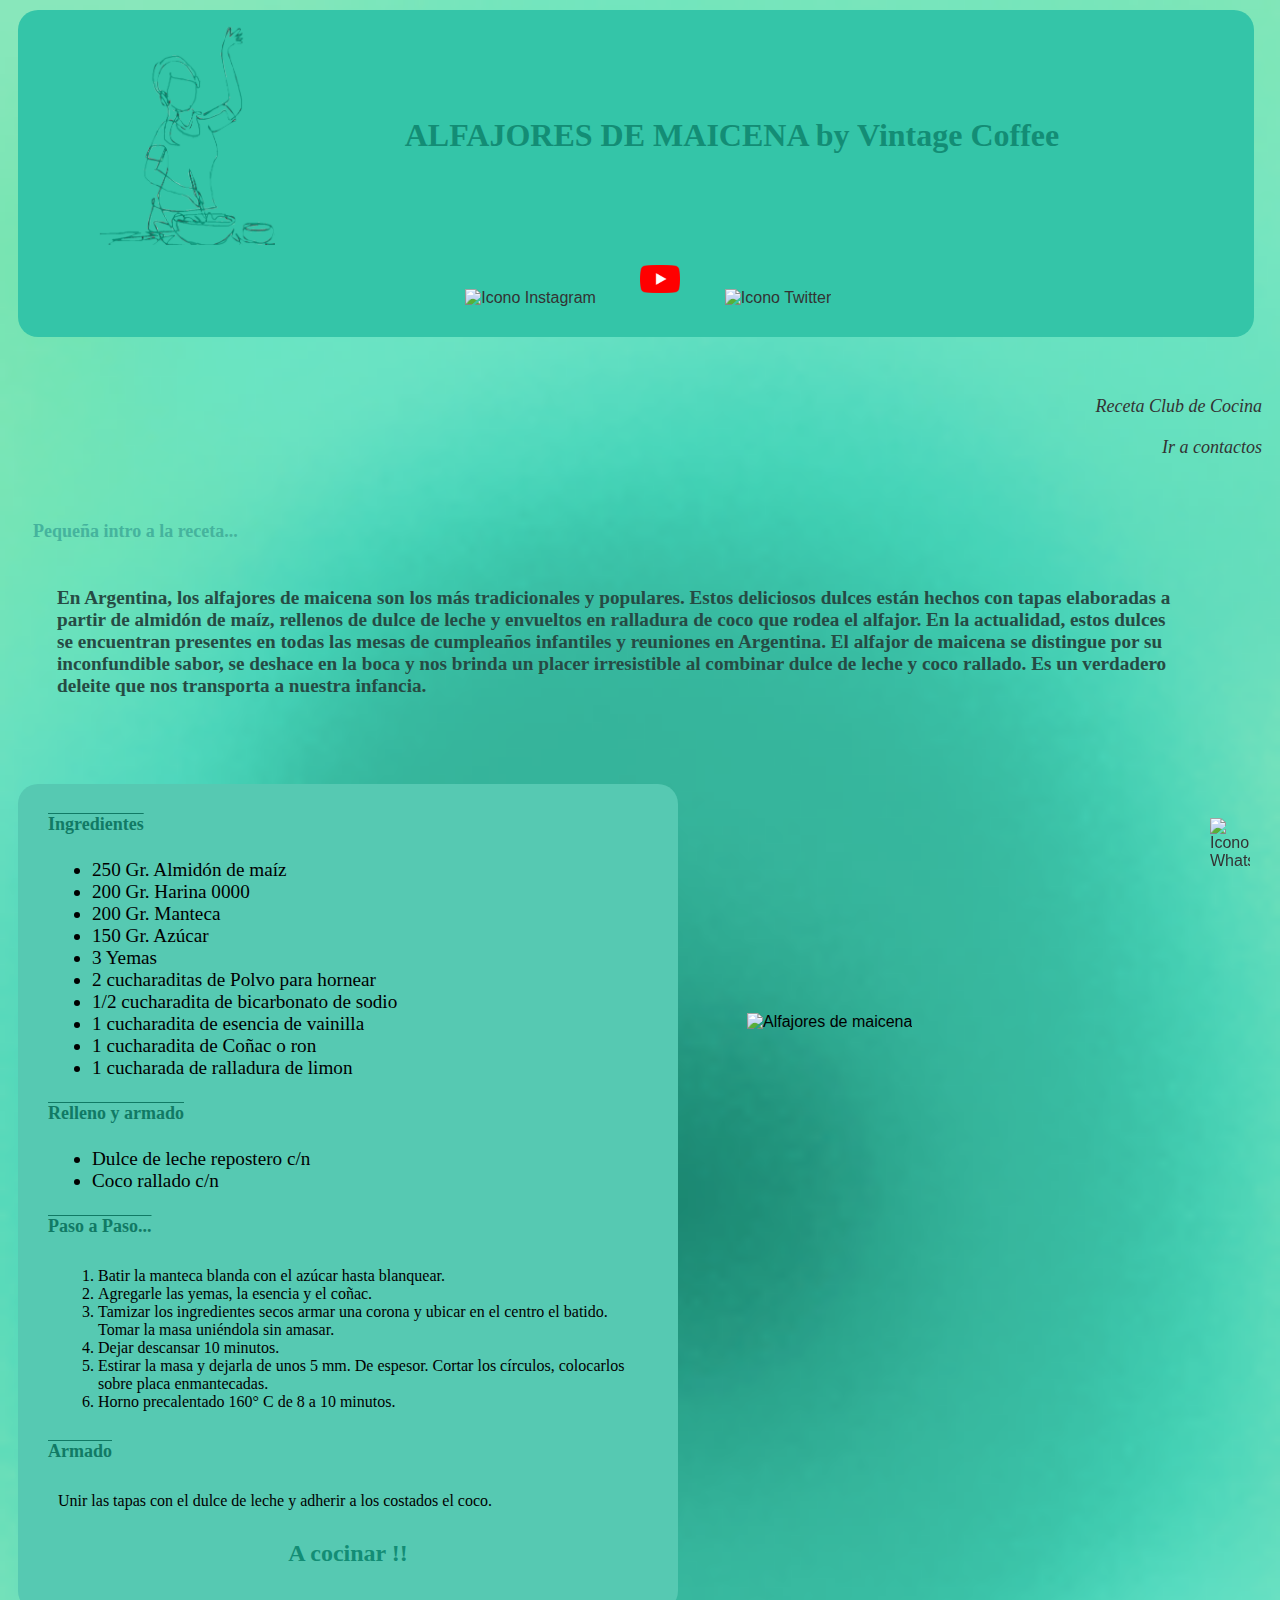
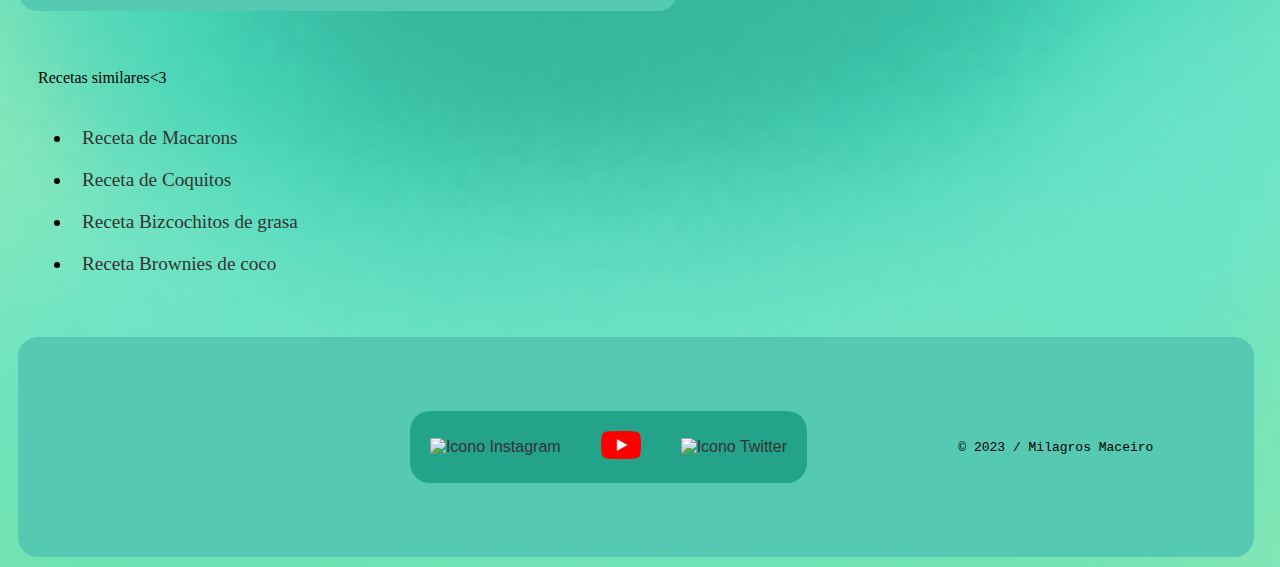
==== commit 2c0426b8: "Add files via upload" ====
--- a/index.html
+++ b/index.html
@@ -101,8 +101,8 @@
 <br>
 <aside class="">
 
-<div class="imagen">
-  <img src="https://www.elmundoeats.com/wp-content/uploads/2021/07/FP2-Argentine-alfajores-on-a-rack-480x270.jpg" alt="Alfajores de maicena">
+<div class="">
+  <img  class="imagen"src="https://www.elmundoeats.com/wp-content/uploads/2021/07/FP2-Argentine-alfajores-on-a-rack-480x270.jpg" alt="Alfajores de maicena">
   <br>
   <iframe id="video"width="560" height="315" src="https://www.youtube.com/embed/WPNuV0FI3Rk" title="YouTube video player" frameborder="0" allow="accelerometer; autoplay; clipboard-write; encrypted-media; gyroscope; picture-in-picture; web-share" allowfullscreen></iframe>
   <br>
@@ -114,10 +114,10 @@
 <nav class="recetassimilares"; style="font-family:Century Gothic;">
   <p>Recetas similares<3</p>
   <ul>
-  <li> <a href="https://mundopastel.com.ar/macarons-color-a-la-francesa/">Receta de Macarons</a> </li>
-  <li> <a href="https://www.recetasderechupete.com/cocadas-o-pastelitos-de-coco-postre-paso-a-paso/4841/">Receta de Coquitos</a> </li>
-  <li> <a href="https://elgourmet.com/recetas/bizcochitos-de-grasa/">Receta Bizcochitos de grasa</a> </li>
-  <li> <a href="https://www.maizena.com.ar/recetas/brownies-de-coco.html">Receta Brownies de coco</a> </li>
+  <li> <a href="https://mundopastel.com.ar/macarons-color-a-la-francesa/"target="_blanck">Receta de Macarons</a> </li>
+  <li> <a href="https://www.recetasderechupete.com/cocadas-o-pastelitos-de-coco-postre-paso-a-paso/4841/" target="_blank">Receta de Coquitos</a> </li>
+  <li> <a href="https://elgourmet.com/recetas/bizcochitos-de-grasa/" target="_blank">Receta Bizcochitos de grasa</a> </li>
+  <li> <a href="https://www.maizena.com.ar/recetas/brownies-de-coco.html" target="_blank">Receta Brownies de coco</a> </li>
   </ul>
 
 
--- a/css/estilos.css
+++ b/css/estilos.css
@@ -1,24 +1,42 @@
-body {background-image: url(flores.png);
-background-color:#4CE8A6}
+body {background-image: url(aura.png);
+      background-size: cover;
+      background-color:#4CE8A6;
+      font-family: 'Quicksand', sans-serif;
+     }
+@import url('https://fonts.googleapis.com/css2?family=Quicksand:wght@300&display=swap');
 .logo {
-  width: 130px;
-  height: 140px;
+  width: 15vw;
+  height: 25vh;
 }
 
 
-.titulo {color:#138D75;}
-.titulo {text-align: center;}
+.titulo {
+        color:#138D75;
+        text-align: center;
+        font-size: 2rem;
+        margin-bottom: 1rem;
+}
+        }
 
 .antetitulo {color:#117A65}
 .intro {color: #45B39D;
         text-decoration: none;
-padding: 5px;
+        padding: 5px;
       }
-.parrafo {color: #264B44}
+.parrafo {
+         color: #264B44;
+         font-size: 1.2rem;
+         margin: 1.5rem;
+ }
 h2 {color: #117A65; font-size: large; text-decoration: overline; margin: 20px}
 
 p {font-size: medium; margin: 30px}
-ul {font-size: medium; margin: 30px}
+ul {
+    font-size: medium;
+    margin: 30px;
+    font-size: 1.2rem;
+    margin: 1.5rem;
+    }
 ol {font-size: medium; margin: 30px}
 
 .vintage {text-align: center;}
@@ -32,24 +50,52 @@
 
 img {width: 40%; height:auto;}
 
-.imagen {display: flex;justify-content: center;align-items: center;height: auto;}
+.imagen {width: 40vw; padding: 30px;
+  margin: 5px;}
 .enlaces {text-align: right; font-style: oblique; font-size: large}
-.pie {display: flex;justify-content: center;align-items: center;height: auto;   background-color: #6ae2ab;}
+.pie {display: flex;justify-content: center;align-items: center;height: auto;   background-color: #23a38a;  border-radius: 20px;}
 
 header {
-  background-color: #6ae2ab;
+  background-color: #34c5a8;
         padding: 10px;
         margin: 10px;
+         border-radius: 20px;
+         width: 95vw;
 }
 
 section {top: 5em;}
-.receta {background-color: #4CE8A6;
+.section1 {width: 95vw;}
+.receta {background-color: #56c9b2;
            padding: 10px;
-           margin: 20px;
+           margin: 10px;
+           width: 50vw;
+           border-radius: 20px;
            }
-footer {background-color: #4CE8A6; padding: 10px;
-margin: 10px;}
+footer {background-color: #56c9b2; padding: 10px;
+margin: 10px;  border-radius: 20px; width: 95vw;}
 
 .icono {bottom: 20px; right: 20px; z-index: 0000;}
 .icono img {width: 40px; height: auto; ; margin: 10px}
 .wsp img {position: fixed; bottom: 20px; right: 20px; z-index: 0000;width: 40px; height: auto; ; margin: 10px}
+
+a:active {color: violet;}
+a:hover {color:  #23a38a;}
+a {
+      display: inline-block;
+      padding: 10px;
+      text-decoration: none;
+      color: #333;
+      transition: transform 0.3s ease;
+    }
+
+    a:hover {
+      transform: scale(1.2);
+    }
+
+  @font-face {
+  font-family: 'sans';
+  src: url('../fonts/sserife.ttf') format('truetype');
+}
+.enlaces {
+font-family: 'sserife.ttf';
+} /*no me toma la fuente, no sé porqué../*
--- a/css/flex.css
+++ b/css/flex.css
@@ -11,4 +11,4 @@
 footer {display: flex;
        justify-content:space-around;
        align-items: center;
-     flex-wrap: wrap;}
+      flex-wrap: wrap;}
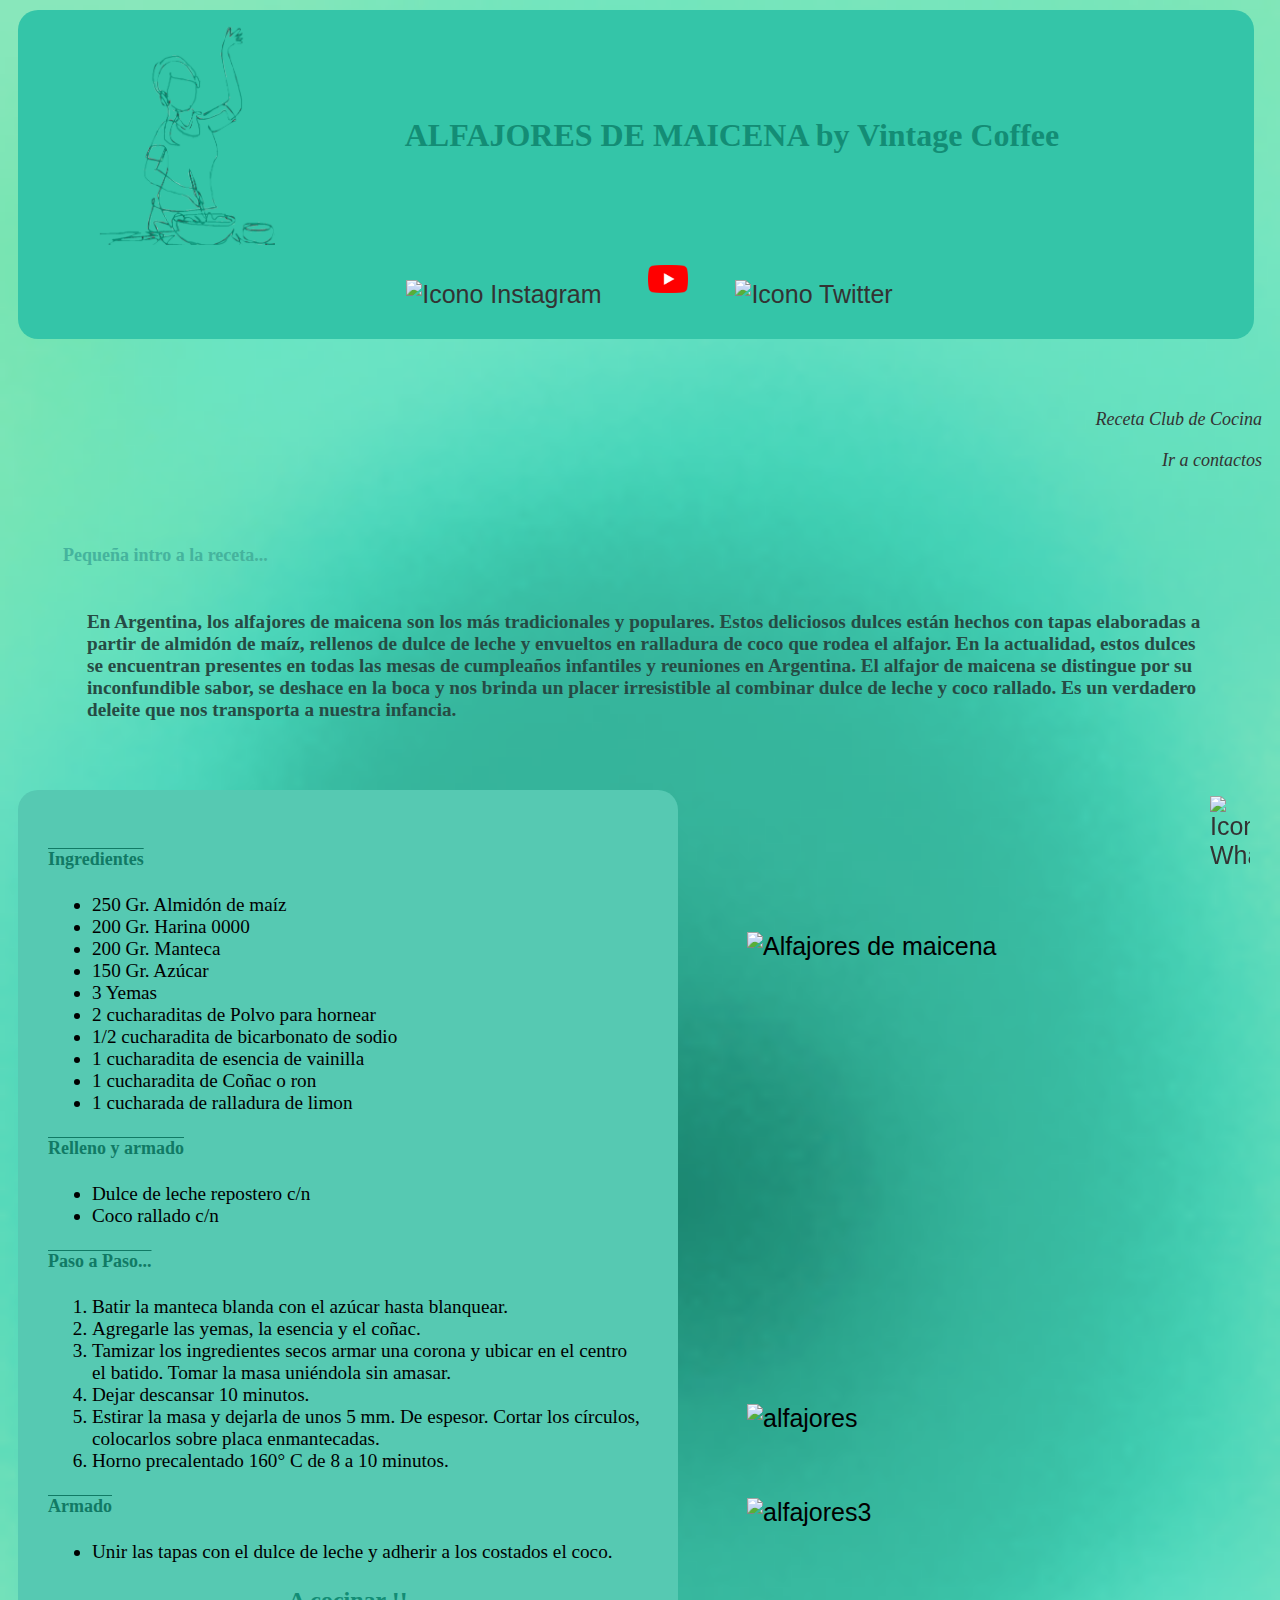
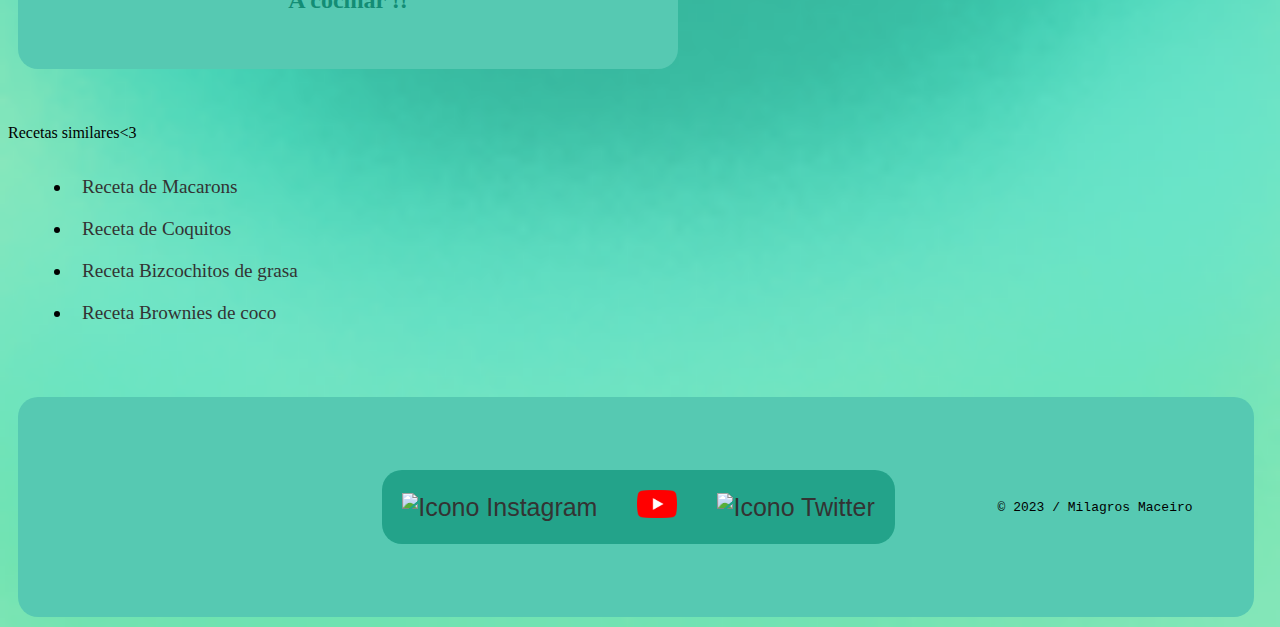
==== commit 04894c57: "Add files via upload" ====
--- a/index.html
+++ b/index.html
@@ -6,6 +6,7 @@
     <title style="font-family:Century Gothic;"><3</title>
     <link rel="stylesheet" href="./css/estilos.css">
     <link rel="stylesheet" href="./css/flex.css">
+     <meta name="Receta Alfajores de Maicena" content="Recetas pasteleras argentinas.">
   </head>
   <body>
 
@@ -61,7 +62,6 @@
   <section class="section2">
 
 <br>
-<div class="receta">
 
 <h2 style="font-family:Century Gothic;">Ingredientes</h2></b>
 
@@ -93,10 +93,11 @@
 <li style="font-family:Century Gothic;">Horno precalentado 160° C de 8 a 10 minutos.</li>
 </ol>
 <h2 style="font-family:Century Gothic;">Armado</h2>
-<p style="font-family:Century Gothic;">Unir las tapas con el dulce de leche y adherir a los costados el coco.</p>
+<ul>
+<li style="font-family:Century Gothic;"> Unir las tapas con el dulce de leche y adherir a los costados el coco.</li>
+</ul>
 <h1 class="acocinar" style=" font-family: Century Gothic; text-align:center;"> A cocinar !!</h1>
 <br>
-</div>
 </section>
 <br>
 <aside class="">
@@ -104,8 +105,10 @@
 <div class="">
   <img  class="imagen"src="https://www.elmundoeats.com/wp-content/uploads/2021/07/FP2-Argentine-alfajores-on-a-rack-480x270.jpg" alt="Alfajores de maicena">
   <br>
-  <iframe id="video"width="560" height="315" src="https://www.youtube.com/embed/WPNuV0FI3Rk" title="YouTube video player" frameborder="0" allow="accelerometer; autoplay; clipboard-write; encrypted-media; gyroscope; picture-in-picture; web-share" allowfullscreen></iframe>
+  <iframe  class="elementocelular"id="video"width="560" height="315" src="https://www.youtube.com/embed/WPNuV0FI3Rk" title="YouTube video player" frameborder="0" allow="accelerometer; autoplay; clipboard-write; encrypted-media; gyroscope; picture-in-picture; web-share" allowfullscreen></iframe>
   <br>
+  <img class="imagen2" src="https://i.ytimg.com/vi/s8tm2U4dOdY/maxresdefault.jpg" alt="alfajores">
+  <img class="imagen3" src="https://cloudfront-us-east-1.images.arcpublishing.com/radiomitre/HSIRAFI6UBA4XDCQ6UIYJVLF7U.gif" alt="alfajores3">
 </div>
 </aside>
 
--- a/css/estilos.css
+++ b/css/estilos.css
@@ -28,16 +28,17 @@
          font-size: 1.2rem;
          margin: 1.5rem;
  }
-h2 {color: #117A65; font-size: large; text-decoration: overline; margin: 20px}
-
-p {font-size: medium; margin: 30px}
+ h2 {color: #117A65; font-size: large; text-decoration: overline; margin: 20px}
+p {font-size: medium}
+.section1 {font-size: medium; margin: 30px}
 ul {
     font-size: medium;
     margin: 30px;
     font-size: 1.2rem;
     margin: 1.5rem;
     }
-ol {font-size: medium; margin: 30px}
+ol {font-size: medium; margin: 30px; font-size: 1.2rem;
+margin: 1.5rem;}
 
 .vintage {text-align: center;}
 .acocinar {color:#138D75}
@@ -46,12 +47,17 @@
 #video, #mapa {
   display: block;
   margin: 0 auto;
-  text-align: center;}
+   display: flex;
+  justify-content: flex-start;}
 
 img {width: 40%; height:auto;}
 
-.imagen {width: 40vw; padding: 30px;
-  margin: 5px;}
+.imagen {width: 30vw; padding: 30px;
+  margin: 5px;  display: flex; justify-content: flex-start;}
+.imagen2 {width: 30vw; padding: 30px;
+  margin: 5px; display: flex; justify-content: flex-start;}
+.imagen3 {width: 30vw; padding: 30px;
+    margin: 5px;  display: flex; justify-content: flex-start;}
 .enlaces {text-align: right; font-style: oblique; font-size: large}
 .pie {display: flex;justify-content: center;align-items: center;height: auto;   background-color: #23a38a;  border-radius: 20px;}
 
@@ -65,11 +71,12 @@
 
 section {top: 5em;}
 .section1 {width: 95vw;}
-.receta {background-color: #56c9b2;
+.section2 {background-color: #56c9b2;
            padding: 10px;
            margin: 10px;
            width: 50vw;
            border-radius: 20px;
+
            }
 footer {background-color: #56c9b2; padding: 10px;
 margin: 10px;  border-radius: 20px; width: 95vw;}
@@ -99,3 +106,30 @@
 .enlaces {
 font-family: 'sserife.ttf';
 } /*no me toma la fuente, no sé porqué../*
+
+
+/* punto de quiebre 1: celular */
+@media (min-width: 575px) and (max-width: 767px) {
+
+  .elementocelular {
+    display: block;
+  }
+}
+
+/* tmb de compu */
+  @media (min-width: 992px) and (max-width: 1199px) {
+  .imagen3 {
+    display: none;
+  }
+}
+
+/* punto de quiebre 2: tablet */
+@media (min-width: 768px) and (max-width: 991px) {
+  .imagen2 {  display: none;}
+}
+
+/* punto de quiebre 3: compu */
+@media screen and (min-width: 1200px) {
+ body { font-size: 25px;
+}
+}
--- a/css/flex.css
+++ b/css/flex.css
@@ -12,3 +12,4 @@
        justify-content:space-around;
        align-items: center;
       flex-wrap: wrap;}
+    
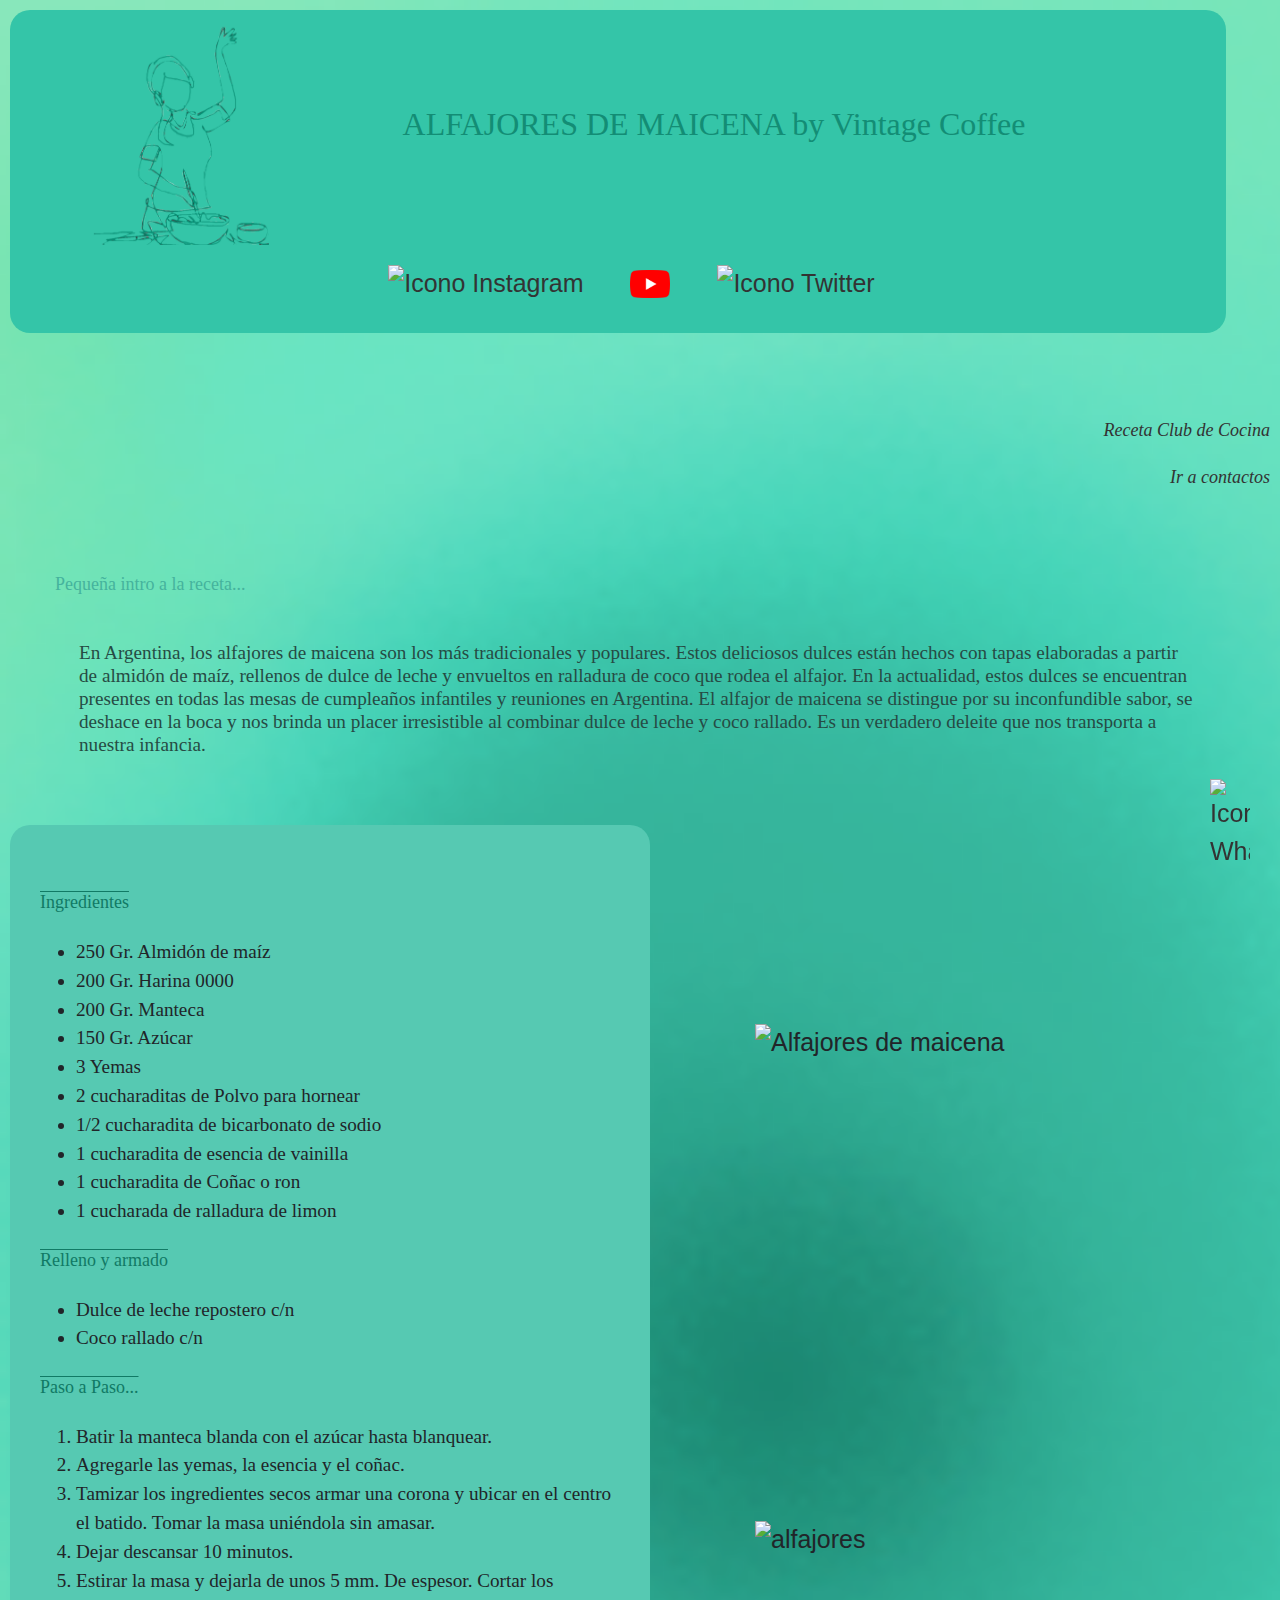
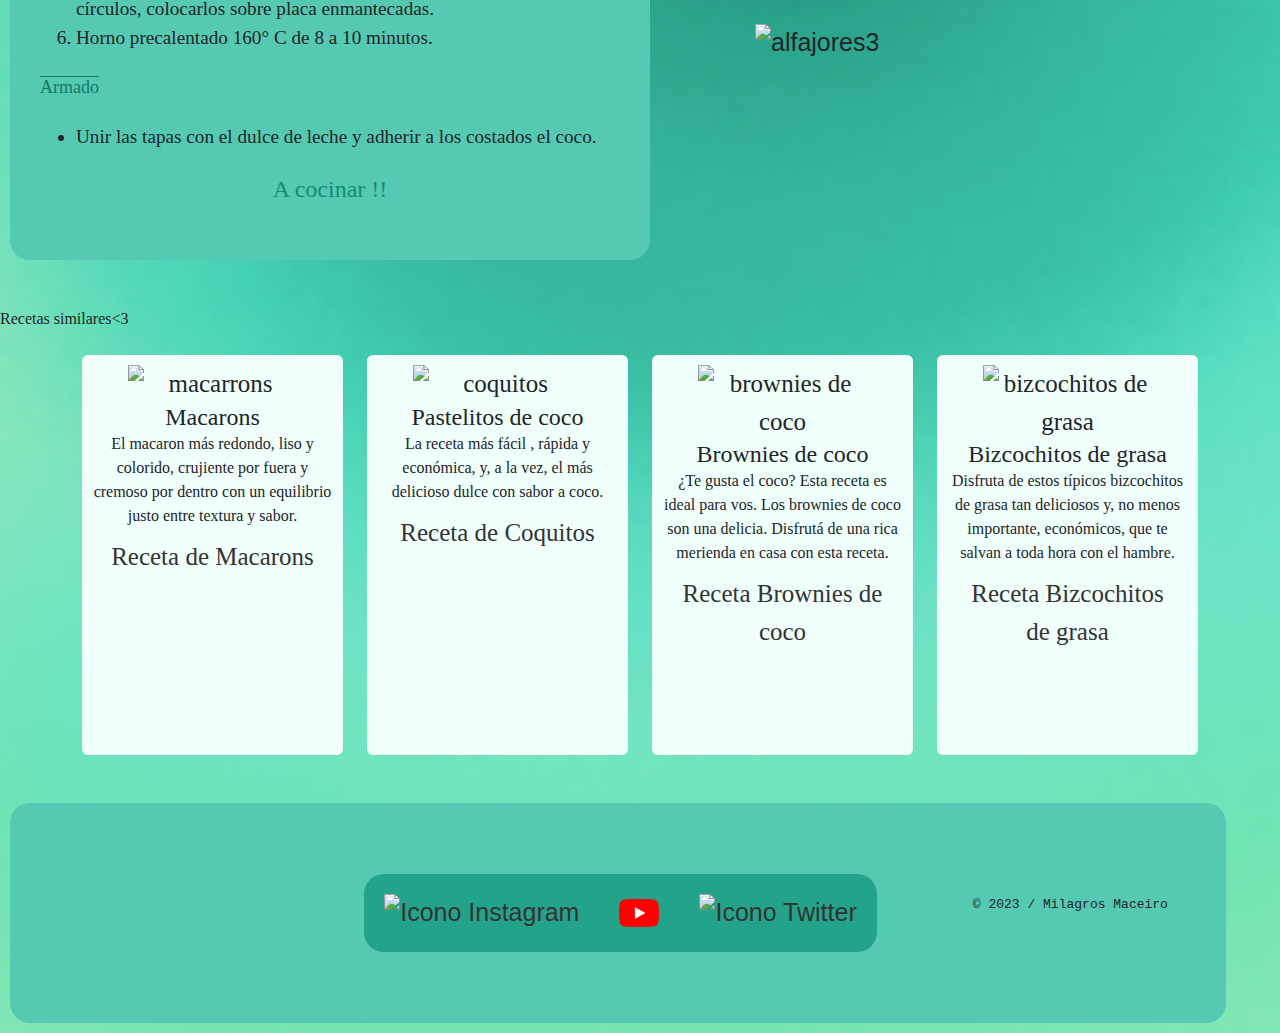
==== commit 0e979030: "Add files via upload" ====
--- a/index.html
+++ b/index.html
@@ -4,6 +4,7 @@
     <meta charset="utf-8">
     <meta name="viewport" content="width=device-width, initial-scale=1.0">
     <title style="font-family:Century Gothic;"><3</title>
+    <link rel="stylesheet" href="https://cdn.jsdelivr.net/npm/bootstrap@5.3.0/dist/css/bootstrap.min.css">
     <link rel="stylesheet" href="./css/estilos.css">
     <link rel="stylesheet" href="./css/flex.css">
      <meta name="Receta Alfajores de Maicena" content="Recetas pasteleras argentinas.">
@@ -114,17 +115,54 @@
 
 </main>
 <br>
-<nav class="recetassimilares"; style="font-family:Century Gothic;">
-  <p>Recetas similares<3</p>
-  <ul>
-  <li> <a href="https://mundopastel.com.ar/macarons-color-a-la-francesa/"target="_blanck">Receta de Macarons</a> </li>
-  <li> <a href="https://www.recetasderechupete.com/cocadas-o-pastelitos-de-coco-postre-paso-a-paso/4841/" target="_blank">Receta de Coquitos</a> </li>
-  <li> <a href="https://elgourmet.com/recetas/bizcochitos-de-grasa/" target="_blank">Receta Bizcochitos de grasa</a> </li>
-  <li> <a href="https://www.maizena.com.ar/recetas/brownies-de-coco.html" target="_blank">Receta Brownies de coco</a> </li>
-  </ul>
 
 
-</nav>
+  <p class="recetassimilares"; style="font-family:Century Gothic;">Recetas similares<3</p>
+
+<div class="container mt-4">
+   <div class="row">
+
+     <div class="col-lg-3 col-md-6 col-sm-12">
+       <div class="card" style="font-family:Century Gothic;">
+         <img src="https://d3ugyf2ht6aenh.cloudfront.net/stores/001/203/846/products/macarrons-21-a4a47d14e5612f6e0515996814782324-1024-1024.jpg" alt="macarrons">
+         <h4>Macarons</h4>
+ <p>El macaron más redondo, liso y colorido, crujiente por fuera y cremoso por dentro con un equilibrio justo entre textura y sabor.</p>
+          <a href="https://mundopastel.com.ar/macarons-color-a-la-francesa/"target="_blanck">Receta de Macarons</a>
+       </div>
+     </div>
+
+
+     <div class="col-lg-3 col-md-6 col-sm-12">
+       <div class="card" style="font-family:Century Gothic;">
+         <img src="https://www.pequerecetas.com/wp-content/uploads/2022/12/coquitos-o-cocadas-receta.jpg" alt="coquitos">
+ <h4>Pastelitos de coco</h4>
+ <p> La receta más fácil , rápida y económica, y, a la vez, el más delicioso dulce con sabor a coco.</p>
+  <a href="https://www.recetasderechupete.com/cocadas-o-pastelitos-de-coco-postre-paso-a-paso/4841/" target="_blank">Receta de Coquitos</a>
+       </div>
+     </div>
+
+
+     <div class="col-lg-3 col-md-6 col-sm-12">
+       <div class="card" style="font-family:Century Gothic;">
+         <img src="https://i0.wp.com/www.marubotana.tv/wp-content/uploads/2014/07/brownie-de-coco.jpg?fit=1024%2C683&ssl=1" alt="brownies de coco">
+ <h4>Brownies de coco</h4>
+ <p>¿Te gusta el coco? Esta receta es ideal para vos. Los brownies de coco son una delicia. Disfrutá de una rica merienda en casa con esta receta.</p>
+ <a href="https://www.maizena.com.ar/recetas/brownies-de-coco.html" target="_blank">Receta Brownies de coco</a>
+       </div>
+     </div>
+
+
+     <div class="col-lg-3 col-md-6 col-sm-12">
+       <div class="card" style="font-family:Century Gothic;">
+         <img src="https://cuk-it.com/wp-content/uploads/2020/07/thum02-1024x576-2.jpg" alt="bizcochitos de grasa">
+ <h4>Bizcochitos de grasa</h4>
+ <p>Disfruta de estos típicos bizcochitos de grasa tan deliciosos y, no menos importante, económicos, que te salvan a toda hora con el hambre.</p>
+  <a href="https://elgourmet.com/recetas/bizcochitos-de-grasa/" target="_blank">Receta Bizcochitos de grasa</a>
+       </div>
+     </div>
+   </div>
+ </div>
+
 <br>
 
 <footer>
@@ -145,6 +183,6 @@
 
 </footer>
 
-
+ <script src="https://cdn.jsdelivr.net/npm/bootstrap@5.3.0/dist/js/bootstrap.bundle.min.js"></script>
   </body>
 </html>
--- a/css/estilos.css
+++ b/css/estilos.css
@@ -133,3 +133,18 @@
  body { font-size: 25px;
 }
 }
+
+.card {
+      border: none;
+     padding: 10px;
+      text-align: center;  height: 400px;
+    background-color: #F1FFFC}
+
+       .card img {  width: 70%;
+         display: block;
+         margin: 0 auto;
+                 }
+                 .card h4,
+                 .card p {
+                   margin: 0;
+                 }
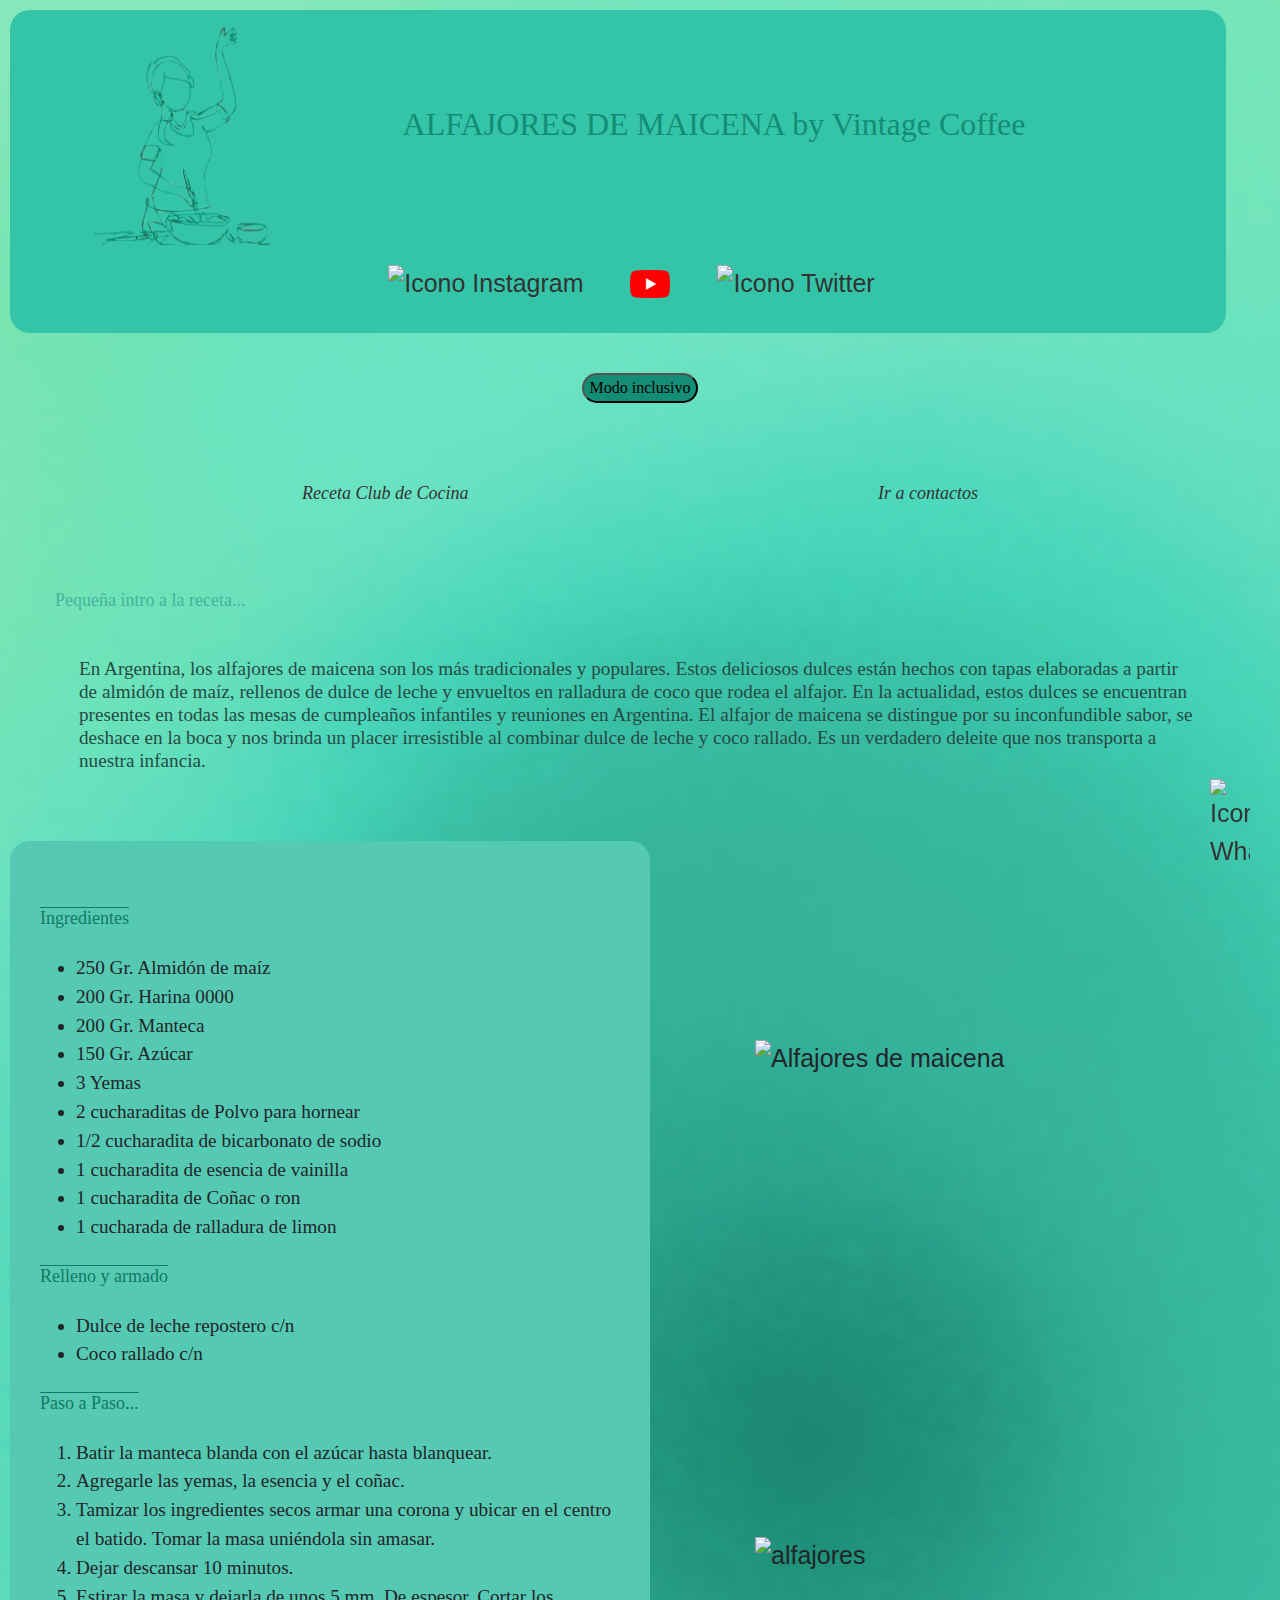
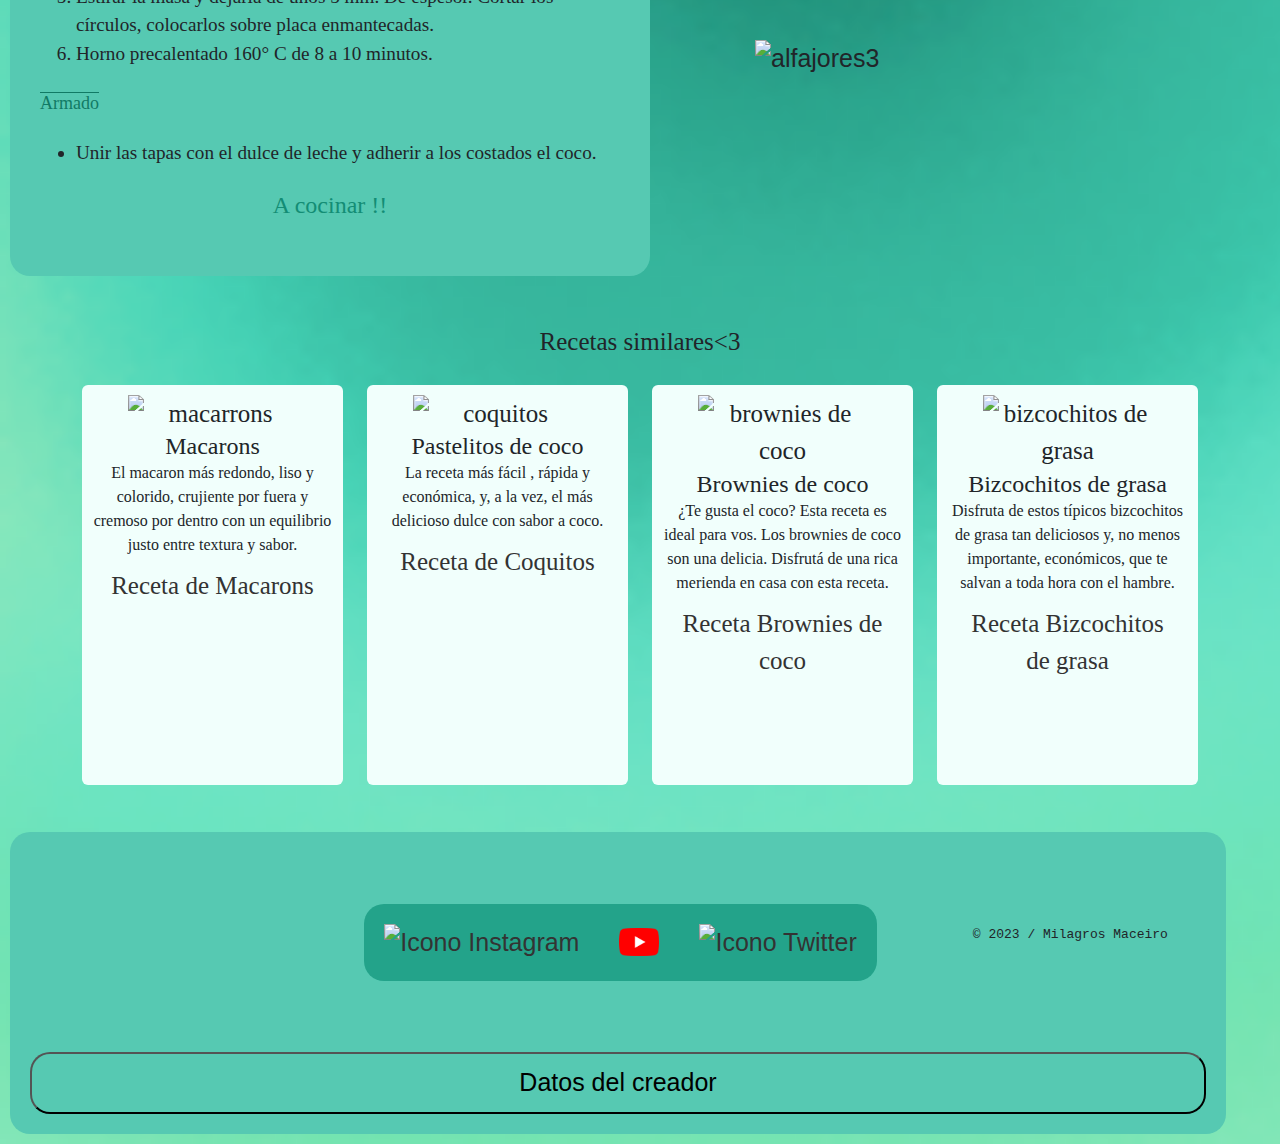
==== commit 127cde9e: "Add files via upload" ====
--- a/index.html
+++ b/index.html
@@ -7,10 +7,15 @@
     <link rel="stylesheet" href="https://cdn.jsdelivr.net/npm/bootstrap@5.3.0/dist/css/bootstrap.min.css">
     <link rel="stylesheet" href="./css/estilos.css">
     <link rel="stylesheet" href="./css/flex.css">
-     <meta name="Receta Alfajores de Maicena" content="Recetas pasteleras argentinas.">
+    <meta name="Receta Alfajores de Maicena" content="Recetas pasteleras argentinas.">
+    <script>
+        window.onload = function() {
+          alert("¡Bienvenidx a nuestro sitio web de recetas de alfajores de maicena y mucho más!");
+        };
+      </script>
+
   </head>
   <body>
-
     <header>
 
   <img class="logo"src="./iconos/logo.png" alt="logo">
@@ -32,8 +37,11 @@
   </a>
 
 </div>
+
   </header>
-
+  <div class="boton">
+    <button style="font-family:Century Gothic;" class="boton1" onclick="toggleInclusivity()">Modo inclusivo</button>
+</div>
 <nav>
 
 <br>
@@ -180,9 +188,23 @@
 </div>
 
  <p style="font-family: monospace;">© 2023 / Milagros Maceiro</p>
-
+ <button  class="datos" onclick="mostrarDatosCreador()">Datos del creador</button>
 </footer>
 
+<script>
+ function mostrarDatosCreador() {
+   const datosCreador= "Creador: Milagros Maceiro\nEmail: maceiromilagros24@gmail.com";
+   alert(datosCreador);
+ }
+</script>
+</footer>
+
  <script src="https://cdn.jsdelivr.net/npm/bootstrap@5.3.0/dist/js/bootstrap.bundle.min.js"></script>
+ <script class="inclusivo">
+   function toggleInclusivity() {
+     const body = document.body;
+     body.classList.toggle("inclusivo");
+   }
+ </script>
   </body>
 </html>
--- a/css/estilos.css
+++ b/css/estilos.css
@@ -9,7 +9,8 @@
   height: 25vh;
 }
 
-
+.boton1 {background-color:#138D75; z-index: 0000; font-size: medium; margin: 30px; border-radius: 20px;}
+.boton2 {background-color:#138D75; z-index: 0000; font-size: medium; margin: 30px; border-radius: 20px; borders: none}
 .titulo {
         color:#138D75;
         text-align: center;
@@ -133,7 +134,7 @@
  body { font-size: 25px;
 }
 }
-
+.recetassimilares {display: flex; justify-content: center; font-size: 25px}
 .card {
       border: none;
      padding: 10px;
@@ -147,4 +148,19 @@
                  .card h4,
                  .card p {
                    margin: 0;
-                 }
+}
+
+  .inclusivo .section1, .inclusivo .section2, .inclusivo, .inclusivo .titulo, .inclusivo .iconos {
+    background-image: url(https://ep00.epimg.net/verne/imagenes/2016/06/24/articulo/1466778634_945030_1466779078_rrss_normal.jpg);
+  }
+
+  .inclusivo h2,
+    .inclusivo h1,
+    .inclusivo .parrafo,
+    .inclusivo .enlaces,
+  .inclusivo p,
+  .inclusivo li {
+    color: white;
+  }
+.datos {background-color: #56c9b2; padding: 10px;
+margin: 10px;  border-radius: 20px; width: 95vw;}
--- a/css/flex.css
+++ b/css/flex.css
@@ -12,4 +12,4 @@
        justify-content:space-around;
        align-items: center;
       flex-wrap: wrap;}
-    
+.boton, .enlaces {display: flex; justify-content: space-around;}
